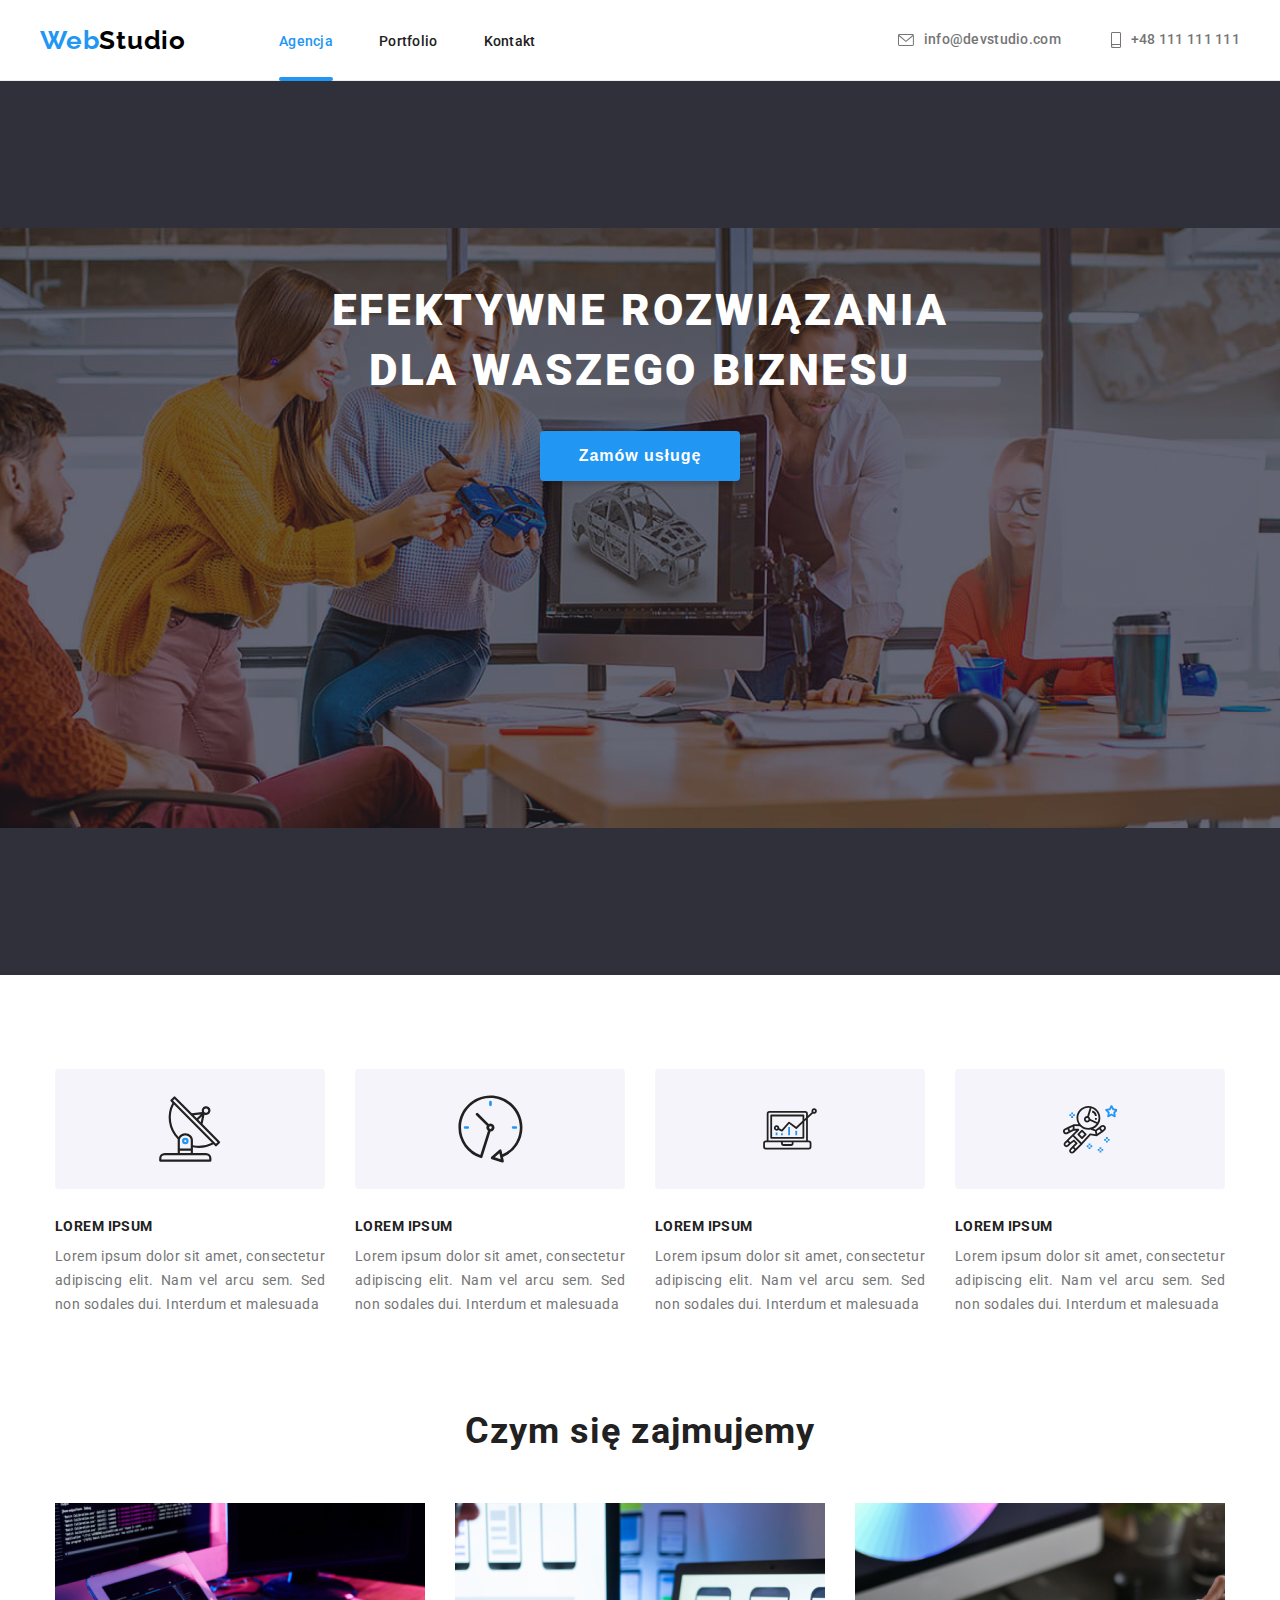
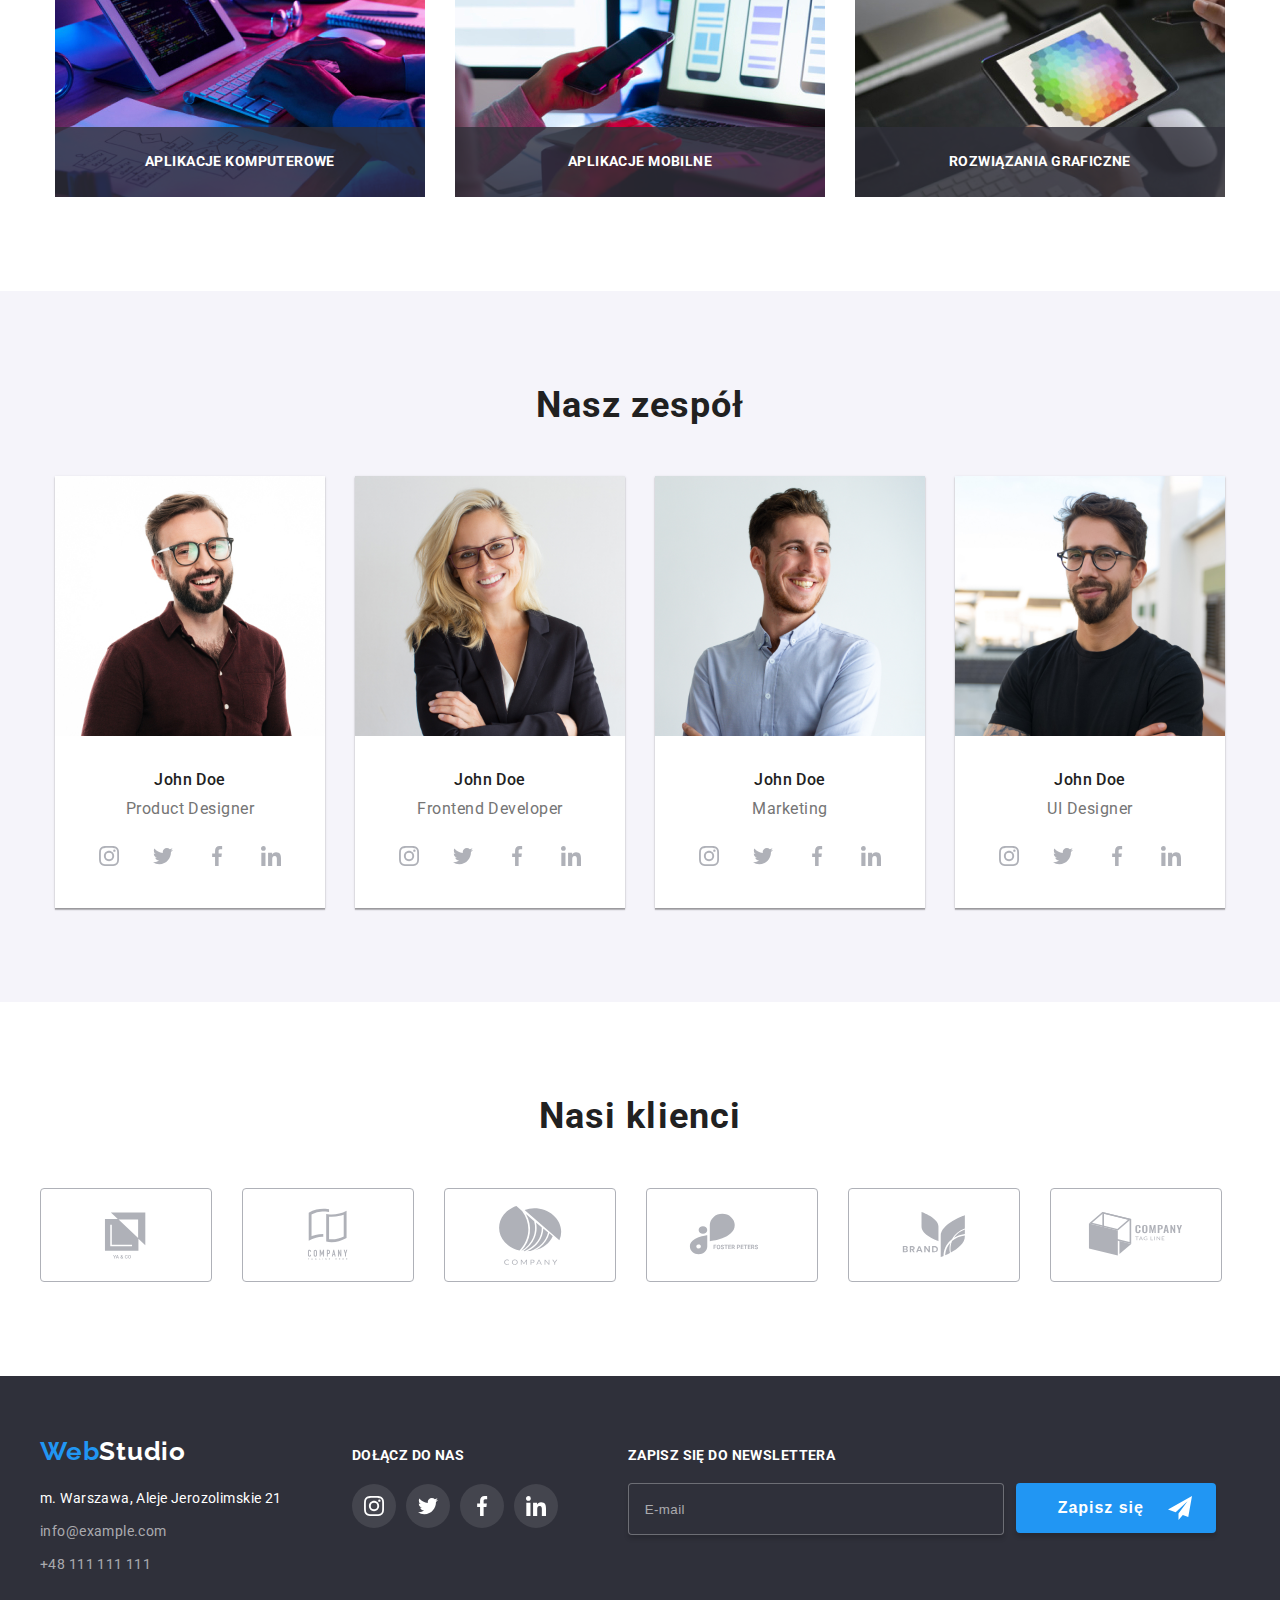
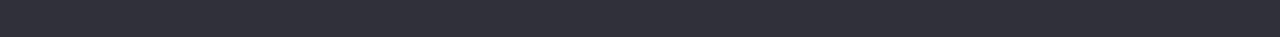
==== index.html @ 9510930a "init" ====
<!DOCTYPE html>
<html lang="pl">
  <head>
    <meta charset="UTF-8" />
    <meta http-equiv="X-UA-Compatible" content="IE=edge" />
    <meta name="viewport" content="width=device-width, initial-scale=1.0" />
    <title>WebStudio</title>
    <link
      rel="stylesheet"
      href="https://cdnjs.cloudflare.com/ajax/libs/modern-normalize/1.1.0/modern-normalize.min.css"
      integrity="sha512-wpPYUAdjBVSE4KJnH1VR1HeZfpl1ub8YT/NKx4PuQ5NmX2tKuGu6U/JRp5y+Y8XG2tV+wKQpNHVUX03MfMFn9Q=="
      crossorigin="anonymous"
      referrerpolicy="no-referrer"
    />
    <link rel="preconnect" href="https://fonts.googleapis.com" />
    <link rel="preconnect" href="https://fonts.gstatic.com" crossorigin />
    <link
      href="https://fonts.googleapis.com/css2?family=Raleway:wght@700&family=Roboto:wght@400;500;700;900&display=swap"
      rel="stylesheet"
    />
    <link rel="stylesheet" href="./css/styles.css" />
  </head>

  <body>
    <header>
      <div class="container container-header">
        <nav class="navigation-header">
          <a href="./index.html" class="logo logo--start"
            ><span class="logo-part">Web</span>Studio</a
          >
          <ul class="navigation">
            <li>
              <a href="./index.html" class="navigation_item is-active"
                >Agencja</a
              >
            </li>
            <li>
              <a href="./portfolio.html" class="navigation_item">Portfolio</a>
            </li>
            <li><a href="#contact" class="navigation_item">Kontakt</a></li>
          </ul>
        </nav>
        <ul class="contact-header">
          <li>
            <a href="mailto:info@devstudio.com" class="contact-header_item">
              <svg class="contact-icon" width="16px" height="12px">
                <use href="images/icons.svg#icon-post-icon"></use>
              </svg>
              info@devstudio.com</a
            >
          </li>
          <li>
            <a href="tel:+48111111111" class="contact-header_item">
              <svg class="contact-icon" width="10px" height="16px">
                <use href="images/icons.svg#icon-smartphone-icon"></use>
              </svg>
              +48 111 111 111</a
            >
          </li>
        </ul>
      </div>
    </header>
    <main>
      <section class="section slogan-section">
        <div class="container slogan-container">
          <h1 class="slogan">
            EFEKTYWNE ROZWIĄZANIA <br />
            DLA WASZEGO BIZNESU
          </h1>
          <button type="button" class="button-main" data-modal-open>
            Zamów usługę
          </button>
        </div>
      </section>
      <section class="section introduction">
        <div class="container">
          <ul class="container-introduction">
            <li>
              <div class="introduction-picture">
                <svg class="icon-introduction" width="65.32px" height="70px">
                  <use href="images/icons.svg#icon-antena-icon"></use>
                </svg>
              </div>
              <h3 class="introduction_title">LOREM IPSUM</h3>
              <p class="introduction_description">
                Lorem ipsum dolor sit amet, consectetur adipiscing elit. Nam vel
                arcu sem. Sed non sodales dui. Interdum et malesuada
              </p>
            </li>
            <li>
              <div class="introduction-picture">
                <svg class="icon-introduction" width="66.96px" height="70px">
                  <use href="images/icons.svg#icon-clock-icon"></use>
                </svg>
              </div>
              <h3 class="introduction_title">LOREM IPSUM</h3>
              <p class="introduction_description">
                Lorem ipsum dolor sit amet, consectetur adipiscing elit. Nam vel
                arcu sem. Sed non sodales dui. Interdum et malesuada
              </p>
            </li>
            <li>
              <div class="introduction-picture">
                <svg class="icon-introduction" width="70px" height="53.69px">
                  <use href="images/icons.svg#icon-diagram-icon"></use>
                </svg>
              </div>
              <h3 class="introduction_title">LOREM IPSUM</h3>
              <p class="introduction_description">
                Lorem ipsum dolor sit amet, consectetur adipiscing elit. Nam vel
                arcu sem. Sed non sodales dui. Interdum et malesuada
              </p>
            </li>
            <li>
              <div class="introduction-picture">
                <svg class="icon-introduction" width="54.83px" height="60.66px">
                  <use href="images/icons.svg#icon-astronaut-icon"></use>
                </svg>
              </div>
              <h3 class="introduction_title">LOREM IPSUM</h3>
              <p class="introduction_description">
                Lorem ipsum dolor sit amet, consectetur adipiscing elit. Nam vel
                arcu sem. Sed non sodales dui. Interdum et malesuada
              </p>
            </li>
          </ul>
        </div>
      </section>
      <section class="section">
        <div class="container">
          <h2 class="section_title">Czym się zajmujemy</h2>
          <ul class="container-activities">
            <li class="activity-image">
              <img
                class="activity-picture"
                src="images/activity1.jpg"
                alt="kodowanie"
                width="370"
                height="294"
              />
              <div class="activity-description">
                <h3 class="activity-text">APLIKACJE KOMPUTEROWE</h3>
              </div>
            </li>
            <li class="activity-image">
              <img
                class="activity-picture"
                src="images/activity2.jpg"
                alt="tworzenie makiet"
                width="370"
                height="294"
              />
              <div class="activity-description">
                <h3 class="activity-text">APLIKACJE MOBILNE</h3>
              </div>
            </li>
            <li class="activity-image">
              <img
                class="activity-picture"
                src="images/activity3.jpg"
                alt="design"
                width="370"
                height="294"
              />
              <div class="activity-description">
                <h3 class="activity-text">ROZWIĄZANIA GRAFICZNE</h3>
              </div>
            </li>
          </ul>
        </div>
      </section>
      <section class="section team">
        <div class="container">
          <h2 class="section_title">Nasz zespół</h2>
          <ul class="container-team">
            <li class="team_card">
              <img
                src="images/worker1.jpg"
                alt="worker number one"
                width="270"
                height="260"
              />
              <h3 class="team_name">John Doe</h3>
              <p class="team_description">Product Designer</p>
              <div class="team-socialmedia">
                <div class="socialmedia-icon-wrap team-socialmedia-icon-wrap">
                  <svg
                    class="socialmedia-icon team-socialmedia-icon"
                    width="20px"
                    height="20px"
                  >
                    <use href="images/icons.svg#icon-instagram-icon"></use>
                  </svg>
                </div>
                <div class="socialmedia-icon-wrap team-socialmedia-icon-wrap">
                  <svg
                    class="socialmedia-icon team-socialmedia-icon"
                    width="20px"
                    height="20px"
                  >
                    <use href="images/icons.svg#icon-twitter-icon"></use>
                  </svg>
                </div>
                <div class="socialmedia-icon-wrap team-socialmedia-icon-wrap">
                  <svg
                    class="socialmedia-icon team-socialmedia-icon"
                    width="20px"
                    height="20px"
                  >
                    <use href="images/icons.svg#icon-fb-icon"></use>
                  </svg>
                </div>
                <div class="socialmedia-icon-wrap team-socialmedia-icon-wrap">
                  <svg
                    class="socialmedia-icon team-socialmedia-icon"
                    width="20px"
                    height="20px"
                  >
                    <use href="images/icons.svg#icon-linkedin-icon"></use>
                  </svg>
                </div>
              </div>
            </li>
            <li class="team_card">
              <img
                src="images/worker2.jpg"
                alt="worker number two"
                width="270"
                height="260"
              />
              <h3 class="team_name">John Doe</h3>
              <p class="team_description">Frontend Developer</p>
              <div class="team-socialmedia">
                <div class="socialmedia-icon-wrap team-socialmedia-icon-wrap">
                  <svg
                    class="socialmedia-icon team-socialmedia-icon"
                    width="20px"
                    height="20px"
                  >
                    <use href="images/icons.svg#icon-instagram-icon"></use>
                  </svg>
                </div>
                <div class="socialmedia-icon-wrap team-socialmedia-icon-wrap">
                  <svg
                    class="socialmedia-icon team-socialmedia-icon"
                    width="20px"
                    height="20px"
                  >
                    <use href="images/icons.svg#icon-twitter-icon"></use>
                  </svg>
                </div>
                <div class="socialmedia-icon-wrap team-socialmedia-icon-wrap">
                  <svg
                    class="socialmedia-icon team-socialmedia-icon"
                    width="20px"
                    height="20px"
                  >
                    <use href="images/icons.svg#icon-fb-icon"></use>
                  </svg>
                </div>
                <div class="socialmedia-icon-wrap team-socialmedia-icon-wrap">
                  <svg
                    class="socialmedia-icon team-socialmedia-icon"
                    width="20px"
                    height="20px"
                  >
                    <use href="images/icons.svg#icon-linkedin-icon"></use>
                  </svg>
                </div>
              </div>
            </li>
            <li class="team_card">
              <img
                src="images/worker3.jpg"
                alt="worker number three"
                width="270"
                height="260"
              />
              <h3 class="team_name">John Doe</h3>
              <p class="team_description">Marketing</p>
              <div class="team-socialmedia">
                <div class="socialmedia-icon-wrap team-socialmedia-icon-wrap">
                  <svg
                    class="socialmedia-icon team-socialmedia-icon"
                    width="20px"
                    height="20px"
                  >
                    <use href="images/icons.svg#icon-instagram-icon"></use>
                  </svg>
                </div>
                <div class="socialmedia-icon-wrap team-socialmedia-icon-wrap">
                  <svg
                    class="socialmedia-icon team-socialmedia-icon"
                    width="20px"
                    height="20px"
                  >
                    <use href="images/icons.svg#icon-twitter-icon"></use>
                  </svg>
                </div>
                <div class="socialmedia-icon-wrap team-socialmedia-icon-wrap">
                  <svg
                    class="socialmedia-icon team-socialmedia-icon"
                    width="20px"
                    height="20px"
                  >
                    <use href="images/icons.svg#icon-fb-icon"></use>
                  </svg>
                </div>
                <div class="socialmedia-icon-wrap team-socialmedia-icon-wrap">
                  <svg
                    class="socialmedia-icon team-socialmedia-icon"
                    width="20px"
                    height="20px"
                  >
                    <use href="images/icons.svg#icon-linkedin-icon"></use>
                  </svg>
                </div>
              </div>
            </li>
            <li class="team_card">
              <img
                src="images/worker4.jpg"
                alt="worker number four"
                width="270"
                height="260"
              />
              <h3 class="team_name">John Doe</h3>
              <p class="team_description">UI Designer</p>
              <div class="team-socialmedia">
                <div class="socialmedia-icon-wrap team-socialmedia-icon-wrap">
                  <svg
                    class="socialmedia-icon team-socialmedia-icon"
                    width="20px"
                    height="20px"
                  >
                    <use href="images/icons.svg#icon-instagram-icon"></use>
                  </svg>
                </div>
                <div class="socialmedia-icon-wrap team-socialmedia-icon-wrap">
                  <svg
                    class="socialmedia-icon team-socialmedia-icon"
                    width="20px"
                    height="20px"
                  >
                    <use href="images/icons.svg#icon-twitter-icon"></use>
                  </svg>
                </div>
                <div class="socialmedia-icon-wrap team-socialmedia-icon-wrap">
                  <svg
                    class="socialmedia-icon team-socialmedia-icon"
                    width="20px"
                    height="20px"
                  >
                    <use href="images/icons.svg#icon-fb-icon"></use>
                  </svg>
                </div>
                <div class="socialmedia-icon-wrap team-socialmedia-icon-wrap">
                  <svg
                    class="socialmedia-icon team-socialmedia-icon"
                    width="20px"
                    height="20px"
                  >
                    <use href="images/icons.svg#icon-linkedin-icon"></use>
                  </svg>
                </div>
              </div>
            </li>
          </ul>
        </div>
      </section>
      <section class="section">
        <div class="container">
          <h2 class="section_title">Nasi klienci</h2>
          <ul class="logo-cards">
            <li>
              <div class="logo-space">
                <svg class="logo-icon" width="106px" height="60.04px">
                  <use href="images/icons.svg#icon-logo1-icon"></use>
                </svg>
              </div>
            </li>
            <li>
              <div class="logo-space">
                <svg class="logo-icon" width="106px" height="60.04px">
                  <use href="images/icons.svg#icon-logo2-icon"></use>
                </svg>
              </div>
            </li>
            <li>
              <div class="logo-space">
                <svg class="logo-icon" width="106px" height="60px">
                  <use href="images/icons.svg#icon-logo3-icon"></use>
                </svg>
              </div>
            </li>
            <li>
              <div class="logo-space">
                <svg class="logo-icon" width="106px" height="60px">
                  <use href="images/icons.svg#icon-logo4-icon"></use>
                </svg>
              </div>
            </li>
            <li>
              <div class="logo-space">
                <svg class="logo-icon" width="106px" height="60px">
                  <use href="images/icons.svg#icon-logo5-icon"></use>
                </svg>
              </div>
            </li>
            <li>
              <div class="logo-space">
                <svg class="logo-icon" width="106px" height="60px">
                  <use href="images/icons.svg#icon-logo6-icon"></use>
                </svg>
              </div>
            </li>
          </ul>
        </div>
      </section>
    </main>
    <footer id="contact">
      <div class="container flex-footer">
        <div class="container-footer">
          <a href="./index.html" class="logo logo--end"
            ><span class="logo-part">Web</span>Studio</a
          >
          <address class="contact-footer">
            <ul class="contact-footer_wrap">
              <li class="contact-footer_address">
                m. Warszawa, Aleje Jerozolimskie 21
              </li>
              <li>
                <a href="mailto:info@example.com" class="contact-footer_item"
                  >info@example.com</a
                >
              </li>
              <li>
                <a href="tel:+48111111111" class="contact-footer_item"
                  >+48 111 111 111
                </a>
              </li>
            </ul>
          </address>
        </div>
        <div class="contact-socialmedia">
          <h4 class="socialmedia-text">DOŁĄCZ DO NAS</h4>
          <div class="footer-socialmedia">
            <div class="socialmedia-icon-wrap footer-socialmedia-icon-wrap">
              <svg
                class="socialmedia-icon footer-socialmedia-icon"
                width="20px"
                height="20px"
              >
                <use href="images/icons.svg#icon-instagram-icon"></use>
              </svg>
            </div>
            <div class="socialmedia-icon-wrap footer-socialmedia-icon-wrap">
              <svg
                class="socialmedia-icon footer-socialmedia-icon"
                width="20px"
                height="20px"
              >
                <use href="images/icons.svg#icon-twitter-icon"></use>
              </svg>
            </div>
            <div class="socialmedia-icon-wrap footer-socialmedia-icon-wrap">
              <svg
                class="socialmedia-icon footer-socialmedia-icon"
                width="20px"
                height="20px"
              >
                <use href="images/icons.svg#icon-fb-icon"></use>
              </svg>
            </div>
            <div class="socialmedia-icon-wrap footer-socialmedia-icon-wrap">
              <svg
                class="socialmedia-icon footer-socialmedia-icon"
                width="20px"
                height="20px"
              >
                <use href="images/icons.svg#icon-linkedin-icon"></use>
              </svg>
            </div>
          </div>
        </div>
        <form>
          <label for="email-newsletter" class="label-newsletter"
            >ZAPISZ SIĘ DO NEWSLETTERA</label
          >
          <div class="newsletter-form-wrap">
            <input
              type="email"
              name="email-newsletter"
              id="email-newsletter"
              placeholder="E-mail"
              class="e-mail-input"
            />
            <button type="submit" class="button-newsletter">
              Zapisz się<svg width="24" height="24" class="icon-send">
                <use href="images/icons.svg#icon-send-icon"></use>
              </svg>
            </button>
          </div>
        </form>
      </div>
    </footer>
    <div class="backdrop is-hidden" data-modal>
      <div class="modal">
        <button type="button" class="modal_button" data-modal-close>
          <svg width="11" height="11">
            <use href="images/icons.svg#icon-button-icon"></use>
          </svg>
        </button>
        <form class="service-form">
          <h2 class="form_title">Zostaw swoje dane w formularzu poniżej</h2>
          <label for="clientname" class="input_label">Imie</label>
          <div class="input_wrap">
            <input
              type="text"
              name="clientname"
              id="clientname"
              class="input_box"
              placeholder=" "
            />
            <svg width="12" height="12" class="form_icon">
              <use href="images/icons.svg#icon-person-icon"></use>
            </svg>
          </div>
          <label for="tel-serviceorder" class="input_label">Telefon</label>
          <div class="input_wrap">
            <input
              type="tel"
              name="tel-serviceorder"
              id="tel-serviceorder"
              class="input_box"
              placeholder=" "
            />
            <svg width="13" height="13" class="form_icon">
              <use href="images/icons.svg#icon-tel-icon"></use>
            </svg>
          </div>
          <label for="email-serviceorder" class="input_label">Email</label>
          <div class="input_wrap">
            <input
              type="email"
              name="email-serviceorder"
              id="email-serviceorder"
              class="input_box"
              placeholder=" "
            />
            <svg width="17" height="15" class="form_icon mail_icon">
              <use href="images/icons.svg#icon-email-icon"></use>
            </svg>
          </div>
          <label for="comment-serviceorder" class="input_label"
            >Komentarz</label
          >
          <textarea
            id="comment-serviceorder"
            name="comment-serviceorder"
            placeholder="Wprowadź tekst"
            class="form_textarea"
          ></textarea>
          <label class="checkbox_label">
            <input
              type="checkbox"
              name="regulations-and-privacy-policy"
              value="accepted"
              class="checkbox_box"
            />
            <div class="checkmark">
              <svg width="11" height="8" class="accept_icon">
                <use href="images/icons.svg#icon-mark-icon"></use>
              </svg>
            </div>
            <div>
              Oświadczam iż akceptuję
              <a href="/" class="checbox_string">Regulamin</a> i
              <a href="/" class="checbox_string">Politykę Prywatności.</a>
            </div></label
          >
          <button type="submit" class="button-main">Wyślij</button>
        </form>
      </div>
    </div>
    <script src="./js/modal.js"></script>
  </body>
</html>
---- css/styles.css ----
:root {
  --action-color: #2196f3;
  --main-background-color: #e5e5e5;
  --footer-background-color: #2f303a;
  --font-color: #212121;
  --description-color: #757575;
  --footer-contact-color: #99fff;
  --button-background-color: #f5f4fa;
  --footer-item-color: rgba(255, 255, 255, 0.6);
}

* {
  margin: 0;
  padding: 0;
}

ul {
  list-style: none;
}

a {
  text-decoration: none;
}

body {
  font-family: "Roboto", sans-serif;
  color: var(--font-color);
}

header {
  border-bottom: 1px solid #ececec;
}

.container {
  max-width: 1200px;
  margin: 0 auto;
}

.section {
  padding: 94px 0;
}

.container.container-header {
  display: flex;
  justify-content: space-between;
  align-items: center;
  height: 80px;
}

.navigation-header {
  display: flex;
  align-items: center;
}

.logo--start {
  font-family: "Raleway", sans-serif;
  font-size: 26px;
  font-weight: 700;
  line-height: 1.19;
  letter-spacing: 0.03em;
  color: #000;
  margin-right: 93px;
}

.logo-part {
  color: var(--action-color);
}

.navigation {
  display: flex;
  column-gap: 46px;
}

.navigation_item {
  font-size: 14px;
  font-weight: 500;
  line-height: 1.14;
  letter-spacing: 0.02em;
  color: var(--font-color);
}

.navigation_item.is-active {
  color: var(--action-color);
  position: relative;
}

.navigation_item.is-active::after {
  position: absolute;
  top: 44.41px;
  left: 0;
  content: "";
  height: 4px;
  width: 100%;
  border-radius: 2px;
  background: var(--action-color);
}

.contact-header {
  display: flex;
  align-content: center;
  column-gap: 50px;
}

.contact-icon {
  fill: var(--description-color);
}

.contact-header_item {
  font-weight: 500;
  font-size: 14px;
  line-height: 1.14;
  letter-spacing: 0.02em;
  color: var(--description-color);
  display: flex;
  align-items: center;
  column-gap: 10px;
}

.slogan-section {
  height: 600px;
  padding-top: 200px;
  background-color: var(--footer-background-color);
  background-image: linear-gradient(
      to right,
      rgba(47, 48, 58, 0.4),
      rgba(47, 48, 58, 0.4)
    ),
    url(../images/background.jpg);
  background-size: 1600px;
  background-position: center;
  background-repeat: no-repeat;
}

.container.slogan-container {
  text-align: center;
}

.slogan {
  font-weight: 900;
  font-size: 44px;
  line-height: 1.36;
  letter-spacing: 0.06em;
  color: #fff;
  margin-bottom: 30px;
}

.button-main {
  width: 200px;
  height: 50px;
  background-color: var(--action-color);
  color: #fff;
  font-weight: 700;
  font-size: 16px;
  line-height: 1.88;
  letter-spacing: 0.06em;
  cursor: pointer;
  box-shadow: 0px 4px 4px rgba(0, 0, 0, 0.15);
  border-radius: 4px;
  border: none;
  text-align: center;
}
.introduction {
  padding-bottom: 0;
}
.container-introduction {
  display: flex;
  justify-content: center;
  align-items: center;
  column-gap: 30px;
}

.introduction-picture {
  height: 120px;
  width: 270px;
  border-radius: 4px;
  background-color: #f5f4fa;
  margin-bottom: 30px;
  display: flex;
  justify-content: center;
  align-items: center;
}

.introduction_title {
  font-weight: 700;
  font-size: 14px;
  line-height: 1.14;
  letter-spacing: 0.03em;
  margin-bottom: 10px;
}

.introduction_description {
  color: var(--description-color);
  font-size: 14px;
  line-height: 1.71;
  letter-spacing: 0.03em;
  text-align: justify;
  width: 270px;
}

.section_title {
  font-weight: 700;
  font-size: 36px;
  line-height: 1.16;
  letter-spacing: 0.03em;
  text-align: center;
  margin-bottom: 50px;
}
.container-activities {
  display: flex;
  justify-content: center;
  align-items: center;
  column-gap: 30px;
}

.activity-image {
  display: block;
  height: 294px;
  position: relative;
}

.activity-image img {
  height: 100%;
}

.activity-description {
  position: absolute;
  bottom: 0;
  width: 100%;
  display: flex;
  align-items: center;
  justify-content: center;
  height: 70px;
  background: rgba(47, 48, 58, 0.8);
}

.activity-text {
  color: #fff;
  font-family: "Roboto", sans-serif;
  font-size: 14px;
  font-weight: 700;
  line-height: 1.14;
  letter-spacing: 0.03em;
}

.team {
  background-color: #f5f4fa;
  padding-top: 94px;
}

.container-team {
  display: flex;
  justify-content: center;
  align-items: center;
  column-gap: 30px;
}
.team_card {
  background-color: #fff;
  text-align: center;
  width: 270px;
  box-shadow: 0px 1px 3px rgba(0, 0, 0, 0.12), 0px 1px 1px rgba(0, 0, 0, 0.14),
    0px 2px 1px rgba(0, 0, 0, 0.2);
}

.team_name {
  font-weight: 500;
  font-size: 16px;
  line-height: 1.19;
  letter-spacing: 0.03em;
  margin-bottom: 10px;
  margin-top: 30px;
}

.team_description {
  font-size: 16px;
  line-height: 1.19;
  letter-spacing: 0.03em;
  color: var(--description-color);
  margin-bottom: 16px;
}

.team-socialmedia {
  margin-bottom: 30px;
  display: flex;
  justify-content: center;
  align-items: center;
  column-gap: 10px;
}

.team-socialmedia-icon-wrap {
  width: 44px;
  height: 44px;
  border-radius: 50%;
  background-color: #fff;
  display: flex;
  justify-content: center;
  align-items: center;
}

.team-socialmedia-icon {
  fill: #afb1b8;
}

.logo-cards {
  display: flex;
  align-items: center;
  column-gap: 30px;
}

.logo-space {
  height: 92px;
  width: 170px;
  border-radius: 4px;
  border: 1px solid #afb1b8;
  display: flex;
  justify-content: center;
  align-items: center;
}

.logo-icon {
  fill: #afb1b8;
}

.logo-space:hover,
.logo-space:focus {
  border-color: var(--action-color);
}

.logo-space:hover .logo-icon,
.logo-space:focus .logo-icon {
  fill: var(--action-color);
}

.buttons-section {
  display: flex;
  justify-content: center;
  padding-bottom: 50px;
  column-gap: 8px;
}

.button {
  background-color: var(--button-background-color);
  font-weight: 500;
  font-size: 16px;
  line-height: 1.62;
  letter-spacing: 0.03em;
  border-radius: 4px;
  cursor: pointer;
  border: none;
  padding: 6px 22px;
}

.button:hover,
.button:focus {
  background-color: var(--action-color);
  color: #fff;
  box-shadow: 0px 3px 1px rgba(0, 0, 0, 0.1), 0px 1px 2px rgba(0, 0, 0, 0.08),
    0px 2px 2px rgba(0, 0, 0, 0.12);
  border-radius: 4px;
}

.container-projects {
  display: flex;
  flex-wrap: wrap;
  gap: 30px;
  padding: 0;
}

.project_card {
  flex-basis: calc((100% - 60px) / 3);
  border: #eeeeee solid 1px;
  padding-bottom: 20px;
}

.project-window {
  position: relative;
  overflow: hidden;
  height: 294px;
}

.project-overlay {
  position: absolute;
  top: 0;
  left: 0;
  background-color: rgba(33, 150, 243, 0.9);
  width: 100%;
  height: 100%;
  padding-top: 49px;
  transform: translateY(100%);
  transition-property: transform;
  transition-timing-function: cubic-bezier(0.4, 0, 0.2, 1);
  transition-duration: 250ms;
}

.project-overlay > p {
  font-family: "Roboto", sans-serif;
  color: #fff;
  font-size: 18px;
  line-height: 1.56;
  letter-spacing: 0.03em;
  text-align: left;
  margin-left: 24px;
}

.project_card img {
  width: 100%;
}

.project_card:hover .project-overlay,
.project_card:focus .project-overlay {
  transform: translateY(0);
}

.project_card:hover,
.project_card:focus {
  box-shadow: 0px 1px 1px rgba(0, 0, 0, 0.12), 0px 4px 4px rgba(0, 0, 0, 0.06),
    1px 4px 6px rgba(0, 0, 0, 0.16);
}

.project_name {
  font-weight: 700;
  font-size: 18px;
  line-height: 2;
  letter-spacing: 0.06em;
  margin-left: 24px;
  margin-bottom: 4px;
  margin-top: 20px;
}

.project_description {
  font-size: 16px;
  line-height: 1.88;
  letter-spacing: 0.03em;
  color: var(--description-color);
  margin-left: 24px;
}

footer {
  background-color: var(--footer-background-color);
  padding-top: 60px;
  padding-bottom: 60px;
}

.flex-footer {
  display: flex;
  justify-content: start;
  column-gap: 70px;
  align-items: baseline;
}
.logo--end {
  font-family: "Raleway", sans-serif;
  font-size: 26px;
  font-weight: 700;
  line-height: 1.19;
  letter-spacing: 0.03em;
  color: #fff;
}
.contact-footer {
  margin-top: 20px;
}

.contact-footer_wrap > li:not(:last-child) {
  margin-bottom: 9px;
}

.contact-footer_address {
  font-size: 14px;
  font-style: normal;
  line-height: 1.71;
  letter-spacing: 0.03em;
  color: #fff;
}

.contact-footer_item {
  font-size: 14px;
  font-style: normal;
  line-height: 1.71;
  letter-spacing: 0.03em;
  color: var(--footer-item-color);
}

.socialmedia-text {
  color: #fff;
  font-size: 14px;
  font-weight: 700;
  line-height: 1.14;
  letter-spacing: 0.03em;
  margin-bottom: 20px;
}

.footer-socialmedia {
  display: flex;
  column-gap: 10px;
}

.footer-socialmedia-icon-wrap {
  width: 44px;
  height: 44px;
  border-radius: 50%;
  display: flex;
  justify-content: center;
  align-items: center;
  background-color: rgba(255, 255, 255, 0.1);
}

.footer-socialmedia-icon {
  fill: #fff;
}
.label-newsletter {
  display: block;
  color: #fff;
  font-size: 14px;
  font-weight: 700;
  line-height: 1.17;
  letter-spacing: 0.03em;
  margin-bottom: 20px;
}

.newsletter-form-wrap {
  display: flex;
  column-gap: 12px;
}

.e-mail-input {
  background-color: var(--footer-background-color);
  height: 50px;
  width: 358px;
  border-radius: 4px;
  border: 1px solid rgba(255, 255, 255, 0.3);
  box-shadow: 0px 4px 4px 0px rgba(0, 0, 0, 0.15);
  padding-left: 16px;
  color: #f8f8f8;
}

.e-mail-input::placeholder {
  line-height: 1.25;
  letter-spacing: 0.03em;
  color: rgba(255, 255, 255, 0.6);
}

.button-newsletter {
  width: 200px;
  height: 50px;
  background-color: var(--action-color);
  color: #fff;
  font-weight: 700;
  font-size: 16px;
  line-height: 1.88;
  letter-spacing: 0.06em;
  cursor: pointer;
  box-shadow: 0px 4px 4px rgba(0, 0, 0, 0.15);
  border-radius: 4px;
  border: none;
  padding-left: 42px;
  display: flex;
  align-items: center;
}

.icon-send {
  fill: #fff;
  margin-left: 24px;
}

.contact-header_item:hover .contact-icon,
.contact-header_item:focus .contact-icon {
  fill: var(--action-color);
}

.navigation_item:hover,
.navigation_item:focus,
.contact-header_item:hover,
.contact-header_item:focus,
.contact-footer_item:hover,
.contact-footer_item:focus {
  color: var(--action-color);
}

.socialmedia-icon-wrap:hover,
.socialmedia-icon-wrap:focus {
  background-color: var(--action-color);
}

.socialmedia-icon-wrap:hover .socialmedia-icon,
.socialmedia-icon-wrap:focus .socialmedia-icon {
  fill: #fff;
}

.backdrop {
  position: fixed;
  left: 0;
  right: 0;
  top: 0;
  bottom: 0;
  background-color: rgba(0, 0, 0, 0.2);
  display: flex;
  justify-content: center;
  align-items: center;
}

.modal {
  position: relative;
  height: 581px;
  width: 528px;
  border-radius: 4px;
  background-color: #fff;
  box-shadow: 0px 2px 1px 0px rgba(0, 0, 0, 0.2),
    0px 1px 1px 0px rgba(0, 0, 0, 0.14), 0px 1px 3px 0px rgba(0, 0, 0, 0.12);
}

.modal_button {
  position: absolute;
  top: 8px;
  right: 8px;
  width: 30px;
  height: 30px;
  border: 1px solid rgba(0, 0, 0, 0.1);
  border-radius: 50%;
  background-color: #fff;
  cursor: pointer;
}

.is-hidden {
  opacity: 0;
  visibility: hidden;
  pointer-events: none;
}

.service-form {
  display: flex;
  flex-direction: column;
  align-items: center;
}

.form_title {
  font-size: 20px;
  font-weight: 700;
  line-height: 1.17;
  letter-spacing: 0.03em;
  text-align: center;
  color: #212121;
  margin-top: 40px;
  margin-bottom: 12px;
}

.input_label {
  font-size: 12px;
  line-height: 1.17;
  color: var(--description-color);
  letter-spacing: 0.01em;
  margin-bottom: 4px;
  display: block;
  text-align: left;
  width: 448px;
}

.input_wrap {
  position: relative;
  margin-bottom: 10px;
}

.input_box {
  width: 448px;
  height: 40px;
  border: 1px solid rgba(33, 33, 33, 0.2);
  border-radius: 4px;
  padding-left: 42px;
  outline: none;
}

.form_icon {
  position: absolute;
  top: 50%;
  left: 12px;
  transform: translateY(-50%);
  fill: #212121;
}

.form_textarea {
  width: 448px;
  height: 120px;
  border: 1px solid rgba(33, 33, 33, 0.2);
  border-radius: 4px;
  margin-bottom: 20px;
  resize: none;
  padding-top: 12px;
  padding-left: 16px;
  outline: none;
}

.form_textarea::placeholder {
  font-size: 12px;
  line-height: 1.17;
  letter-spacing: 0.01em;
  color: rgba(117, 117, 117, 0.5);
}

.input_box:focus,
.input_box:hover,
.form_textarea:focus,
.form_textarea:hover {
  border-color: var(--action-color);
}

.input_box:focus + .form_icon,
.input_box:hover + .form_icon {
  fill: var(--action-color);
}

.input_box:not(:placeholder-shown),
.form_textarea:not(:placeholder-shown) {
  border-color: var(--action-color);
}

.input_box:not(:placeholder-shown) + .form_icon {
  fill: var(--action-color);
}

.checkbox_label {
  display: flex;
  align-items: center;
  -webkit-user-select: none;
  -moz-user-select: none;
  -ms-user-select: none;
  user-select: none;
  font-size: 14px;
  line-height: 1.71;
  letter-spacing: 0.03em;
  color: var(--description-color);
  margin-bottom: 30px;
}

.checkbox_box {
  opacity: 0;
  height: 0;
  width: 0;
}

.checkmark {
  position: relative;
  border: 2px solid rgba(33, 33, 33, 1);
  border-radius: 2px;
  width: 16px;
  height: 15px;
  margin-right: 8px;
}
.accept_icon {
  opacity: 0;
  position: absolute;
  top: 50%;
  left: 50%;
  transform: translate(-50%, -50%);
}

.checkbox_label .checkbox_box:checked ~ .checkmark {
  background-color: var(--action-color);
  border: var(--action-color);
}

.checkbox_label .checkbox_box:checked ~ .checkmark > .accept_icon {
  opacity: 1;
  fill: #fff;
}

.checbox_string {
  color: var(--action-color);
  text-decoration: underline;
}
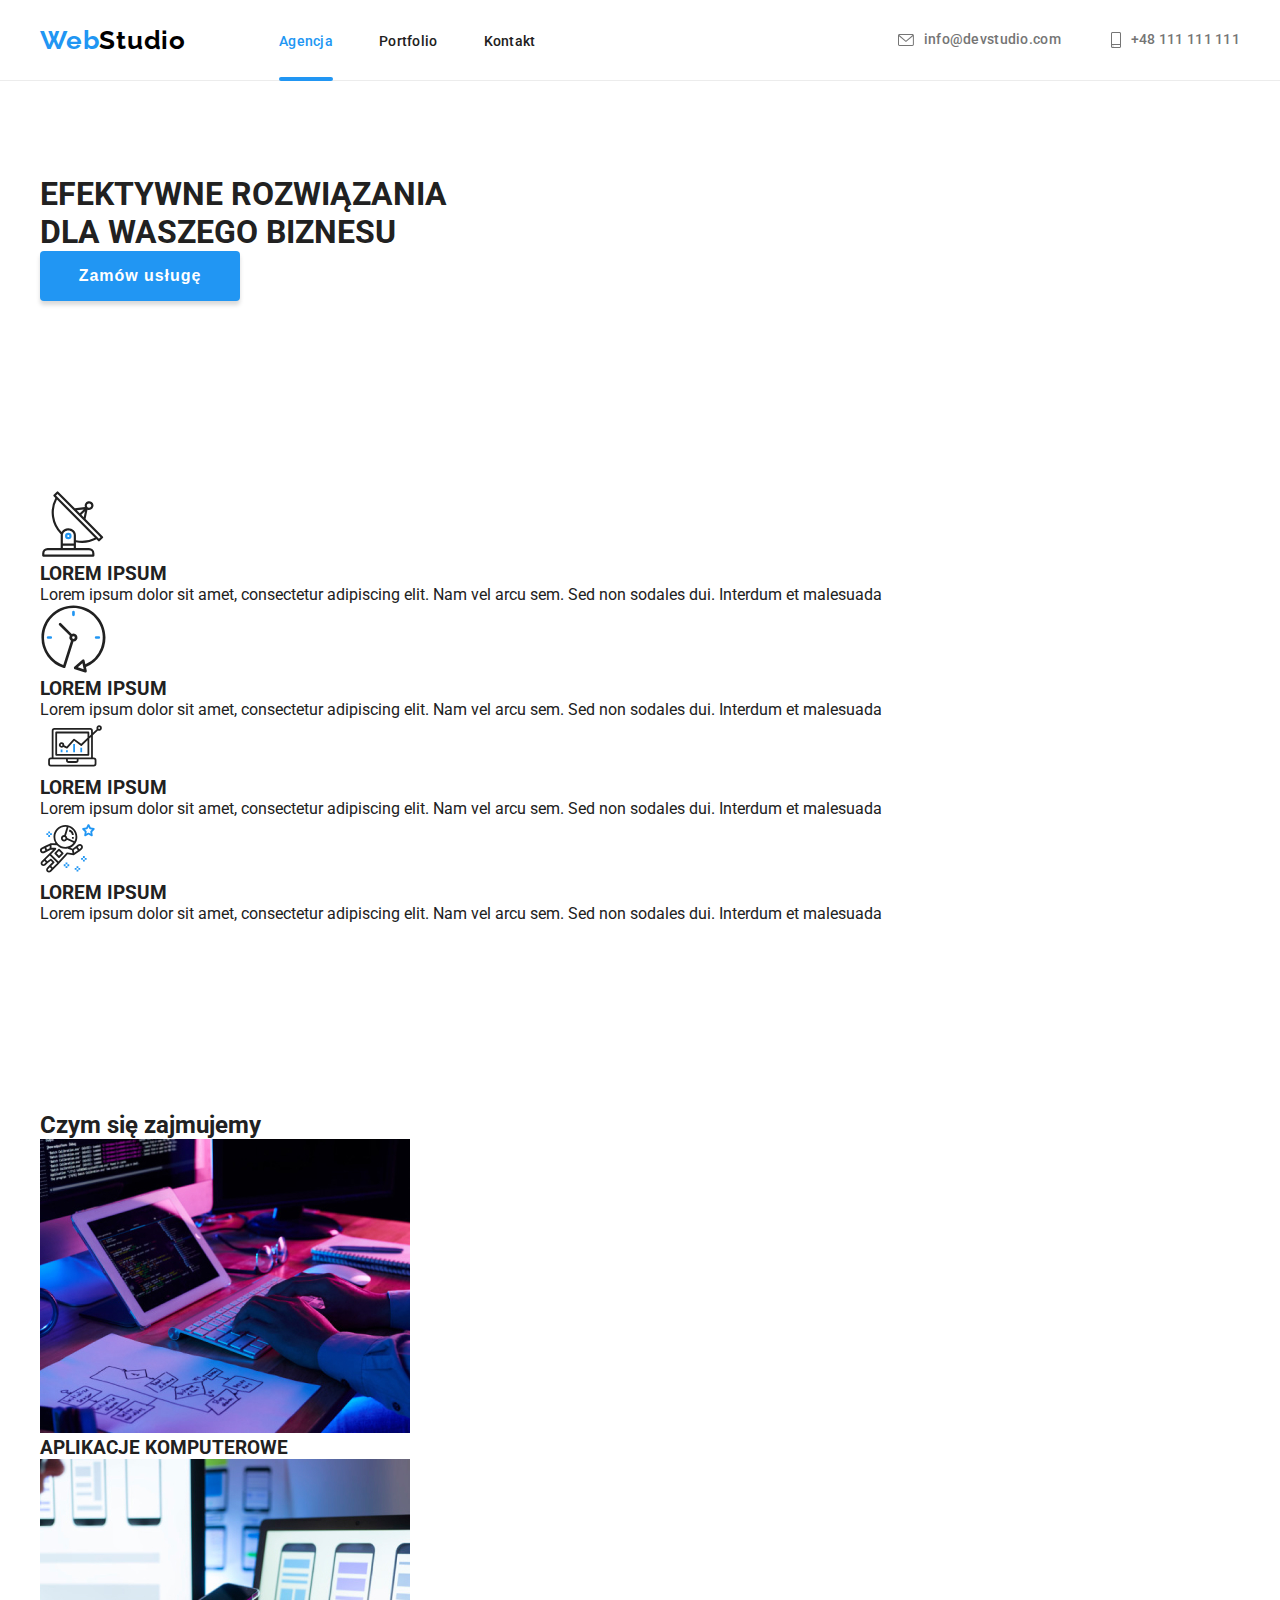
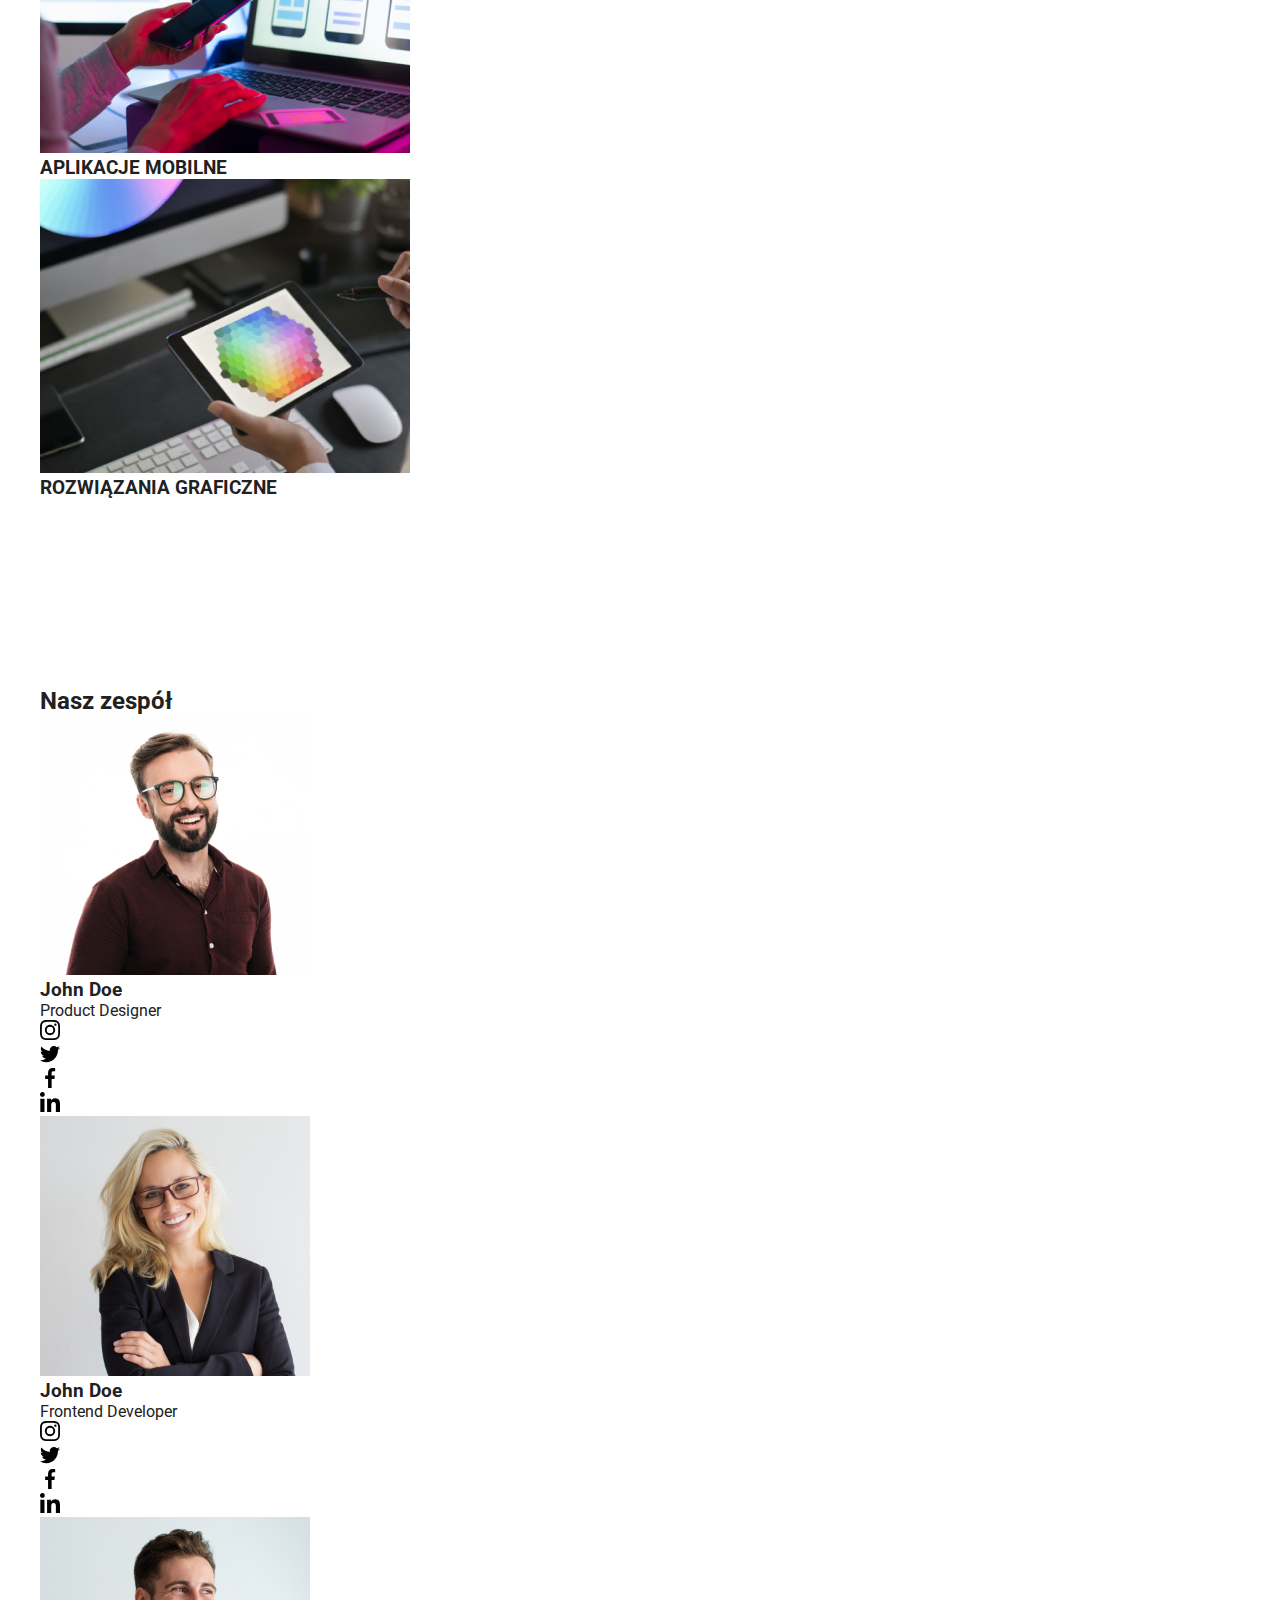
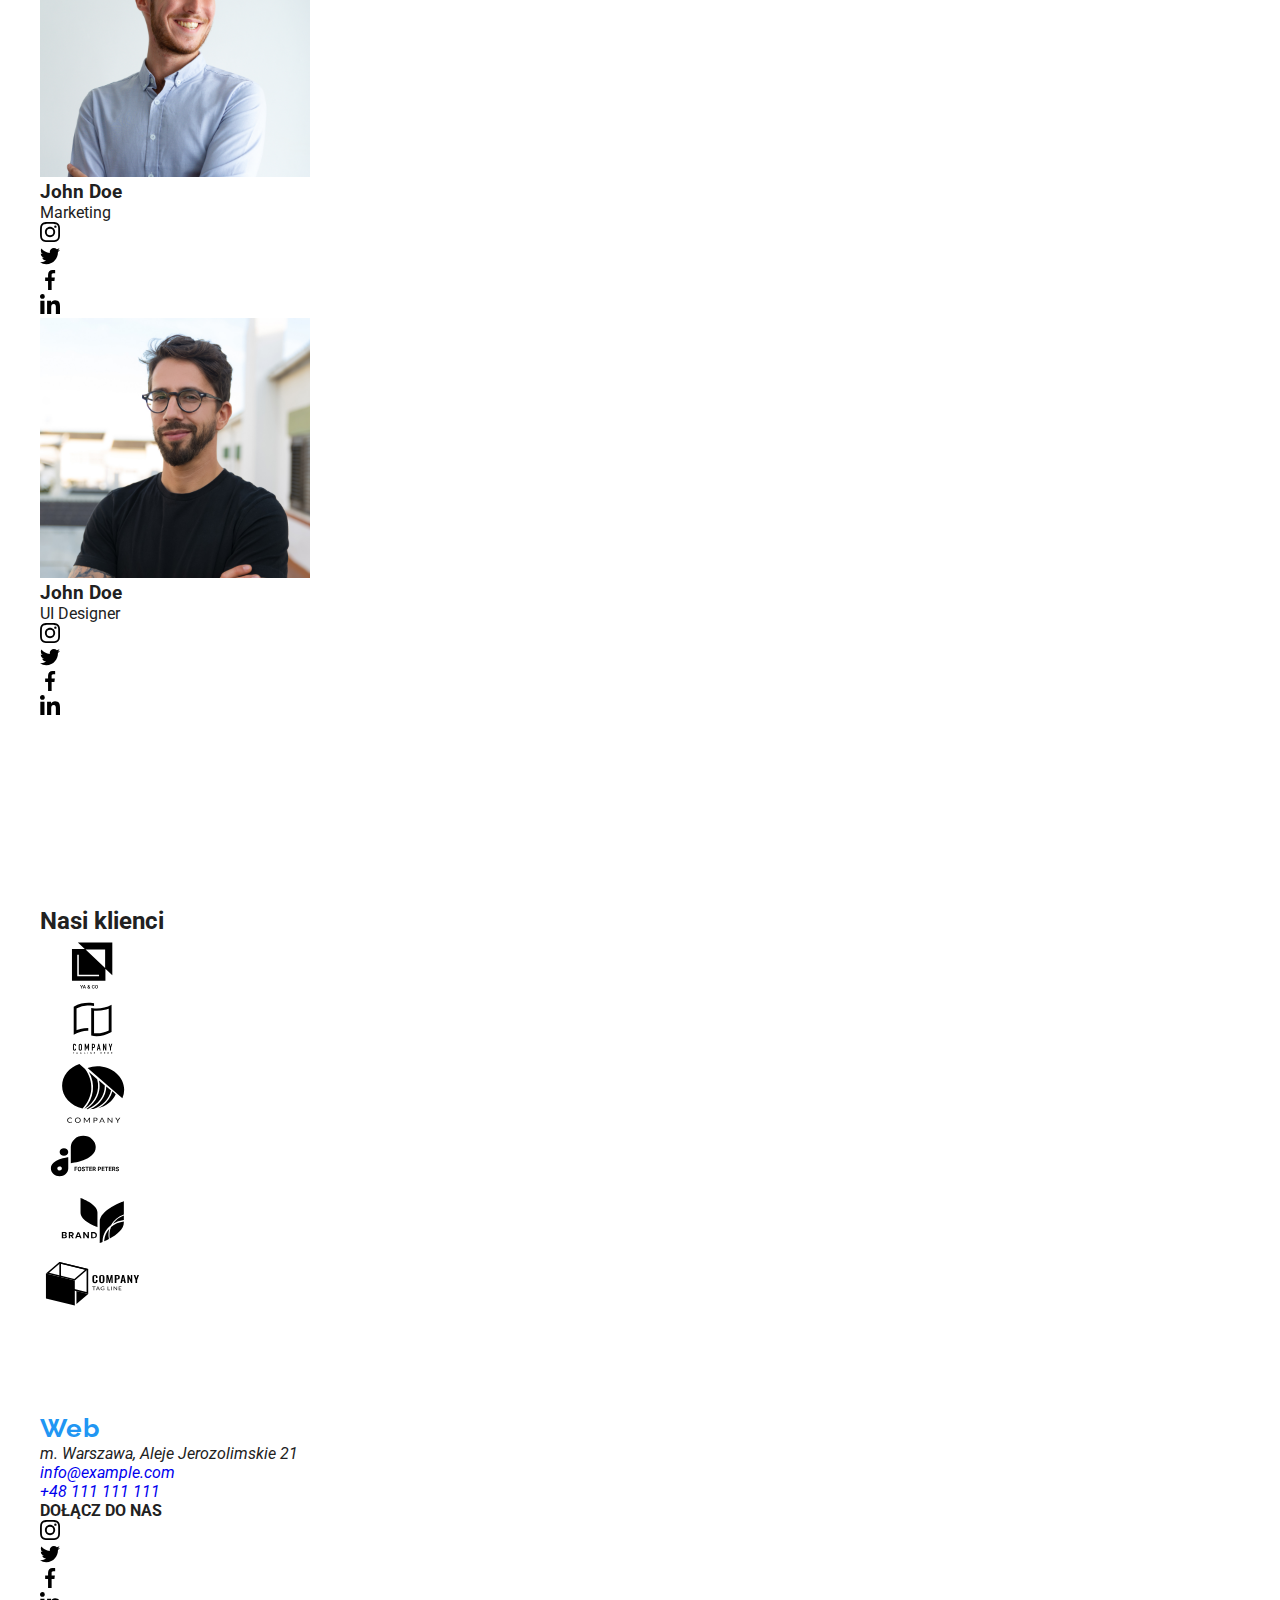
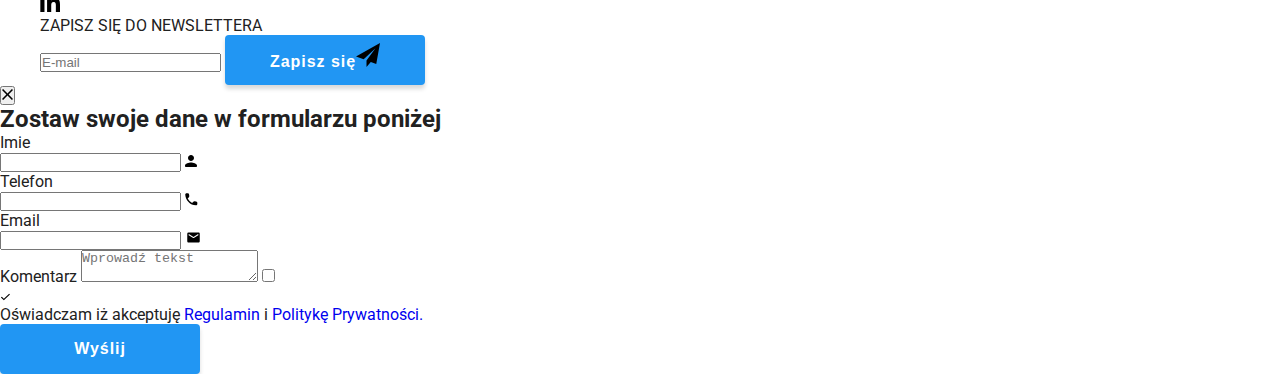
==== commit 3333146b: "scss header added" ====
--- a/index.html
+++ b/index.html
@@ -18,40 +18,42 @@
       href="https://fonts.googleapis.com/css2?family=Raleway:wght@700&family=Roboto:wght@400;500;700;900&display=swap"
       rel="stylesheet"
     />
-    <link rel="stylesheet" href="./css/styles.css" />
+    <link rel="stylesheet" href="./css/main.min.css" />
   </head>
 
   <body>
     <header>
-      <div class="container container-header">
-        <nav class="navigation-header">
+      <div class="container header__container">
+        <nav class="navigation">
           <a href="./index.html" class="logo logo--start"
-            ><span class="logo-part">Web</span>Studio</a
-          >
-          <ul class="navigation">
-            <li>
-              <a href="./index.html" class="navigation_item is-active"
+            ><span class="logo__part">Web</span>Studio</a
+          >
+          <ul class="navigation__list">
+            <li>
+              <a
+                href="./index.html"
+                class="navigation__item navigation__item--is-active"
                 >Agencja</a
               >
             </li>
             <li>
-              <a href="./portfolio.html" class="navigation_item">Portfolio</a>
-            </li>
-            <li><a href="#contact" class="navigation_item">Kontakt</a></li>
+              <a href="./portfolio.html" class="navigation__item">Portfolio</a>
+            </li>
+            <li><a href="#contact" class="navigation__item">Kontakt</a></li>
           </ul>
         </nav>
-        <ul class="contact-header">
+        <ul class="header-contact">
           <li>
-            <a href="mailto:info@devstudio.com" class="contact-header_item">
-              <svg class="contact-icon" width="16px" height="12px">
+            <a href="mailto:info@devstudio.com" class="header-contact__item">
+              <svg class="header-contact__icon" width="16px" height="12px">
                 <use href="images/icons.svg#icon-post-icon"></use>
               </svg>
               info@devstudio.com</a
             >
           </li>
           <li>
-            <a href="tel:+48111111111" class="contact-header_item">
-              <svg class="contact-icon" width="10px" height="16px">
+            <a href="tel:+48111111111" class="header-contact__item">
+              <svg class="header-contact__icon" width="10px" height="16px">
                 <use href="images/icons.svg#icon-smartphone-icon"></use>
               </svg>
               +48 111 111 111</a
@@ -62,63 +64,83 @@
     </header>
     <main>
       <section class="section slogan-section">
-        <div class="container slogan-container">
-          <h1 class="slogan">
+        <div class="container slogan-section__container">
+          <h1 class="slogan-section__slogan">
             EFEKTYWNE ROZWIĄZANIA <br />
             DLA WASZEGO BIZNESU
           </h1>
-          <button type="button" class="button-main" data-modal-open>
+          <button
+            type="button"
+            class="main-button slogan-section__button"
+            data-modal-open
+          >
             Zamów usługę
           </button>
         </div>
       </section>
-      <section class="section introduction">
+      <section class="section introduction-section">
         <div class="container">
-          <ul class="container-introduction">
-            <li>
-              <div class="introduction-picture">
-                <svg class="icon-introduction" width="65.32px" height="70px">
+          <ul class="introduction-section__wrapper">
+            <li>
+              <div class="introduction-section__picture">
+                <svg
+                  class="introduction-section__icon"
+                  width="65.32px"
+                  height="70px"
+                >
                   <use href="images/icons.svg#icon-antena-icon"></use>
                 </svg>
               </div>
-              <h3 class="introduction_title">LOREM IPSUM</h3>
-              <p class="introduction_description">
+              <h3 class="introduction-section__title">LOREM IPSUM</h3>
+              <p class="introduction-section__description">
                 Lorem ipsum dolor sit amet, consectetur adipiscing elit. Nam vel
                 arcu sem. Sed non sodales dui. Interdum et malesuada
               </p>
             </li>
             <li>
-              <div class="introduction-picture">
-                <svg class="icon-introduction" width="66.96px" height="70px">
+              <div class="introduction-section__picture">
+                <svg
+                  class="introduction-section__icon"
+                  width="66.96px"
+                  height="70px"
+                >
                   <use href="images/icons.svg#icon-clock-icon"></use>
                 </svg>
               </div>
-              <h3 class="introduction_title">LOREM IPSUM</h3>
-              <p class="introduction_description">
+              <h3 class="introduction-section__title">LOREM IPSUM</h3>
+              <p class="introduction-section__description">
                 Lorem ipsum dolor sit amet, consectetur adipiscing elit. Nam vel
                 arcu sem. Sed non sodales dui. Interdum et malesuada
               </p>
             </li>
             <li>
-              <div class="introduction-picture">
-                <svg class="icon-introduction" width="70px" height="53.69px">
+              <div class="introduction-section__picture">
+                <svg
+                  class="introduction-section__icon"
+                  width="70px"
+                  height="53.69px"
+                >
                   <use href="images/icons.svg#icon-diagram-icon"></use>
                 </svg>
               </div>
-              <h3 class="introduction_title">LOREM IPSUM</h3>
-              <p class="introduction_description">
+              <h3 class="introduction-section__title">LOREM IPSUM</h3>
+              <p class="introduction-section__description">
                 Lorem ipsum dolor sit amet, consectetur adipiscing elit. Nam vel
                 arcu sem. Sed non sodales dui. Interdum et malesuada
               </p>
             </li>
             <li>
-              <div class="introduction-picture">
-                <svg class="icon-introduction" width="54.83px" height="60.66px">
+              <div class="introduction-section__picture">
+                <svg
+                  class="introduction-section__icon"
+                  width="54.83px"
+                  height="60.66px"
+                >
                   <use href="images/icons.svg#icon-astronaut-icon"></use>
                 </svg>
               </div>
-              <h3 class="introduction_title">LOREM IPSUM</h3>
-              <p class="introduction_description">
+              <h3 class="introduction-section__title">LOREM IPSUM</h3>
+              <p class="introduction-section__description">
                 Lorem ipsum dolor sit amet, consectetur adipiscing elit. Nam vel
                 arcu sem. Sed non sodales dui. Interdum et malesuada
               </p>
@@ -126,93 +148,99 @@
           </ul>
         </div>
       </section>
-      <section class="section">
+      <section class="section activities-section">
         <div class="container">
-          <h2 class="section_title">Czym się zajmujemy</h2>
-          <ul class="container-activities">
-            <li class="activity-image">
+          <h2 class="section__title">Czym się zajmujemy</h2>
+          <ul class="activities-section__wrapper">
+            <li class="activities-section__card">
               <img
-                class="activity-picture"
+                class="activities-section__picture"
                 src="images/activity1.jpg"
                 alt="kodowanie"
                 width="370"
                 height="294"
               />
-              <div class="activity-description">
-                <h3 class="activity-text">APLIKACJE KOMPUTEROWE</h3>
-              </div>
-            </li>
-            <li class="activity-image">
+              <div class="activities-section__description-box">
+                <h3 class="activities-section__description">
+                  APLIKACJE KOMPUTEROWE
+                </h3>
+              </div>
+            </li>
+            <li class="activities-section__card">
               <img
-                class="activity-picture"
+                class="activities-section__picture"
                 src="images/activity2.jpg"
                 alt="tworzenie makiet"
                 width="370"
                 height="294"
               />
-              <div class="activity-description">
-                <h3 class="activity-text">APLIKACJE MOBILNE</h3>
-              </div>
-            </li>
-            <li class="activity-image">
+              <div class="activities-section__description-box">
+                <h3 class="activities-section__description">
+                  APLIKACJE MOBILNE
+                </h3>
+              </div>
+            </li>
+            <li class="activities-section__card">
               <img
-                class="activity-picture"
+                class="activities-section__picture"
                 src="images/activity3.jpg"
                 alt="design"
                 width="370"
                 height="294"
               />
-              <div class="activity-description">
-                <h3 class="activity-text">ROZWIĄZANIA GRAFICZNE</h3>
+              <div class="activities-section__description-box">
+                <h3 class="activities-section__description">
+                  ROZWIĄZANIA GRAFICZNE
+                </h3>
               </div>
             </li>
           </ul>
         </div>
       </section>
-      <section class="section team">
+      <section class="section team-section">
         <div class="container">
-          <h2 class="section_title">Nasz zespół</h2>
-          <ul class="container-team">
-            <li class="team_card">
+          <h2 class="section__title">Nasz zespół</h2>
+          <ul class="team-section__wrapper">
+            <li class="team-section__card">
               <img
                 src="images/worker1.jpg"
                 alt="worker number one"
                 width="270"
                 height="260"
               />
-              <h3 class="team_name">John Doe</h3>
-              <p class="team_description">Product Designer</p>
-              <div class="team-socialmedia">
-                <div class="socialmedia-icon-wrap team-socialmedia-icon-wrap">
-                  <svg
-                    class="socialmedia-icon team-socialmedia-icon"
+              <h3 class="team-section__name">John Doe</h3>
+              <p class="team-section__description">Product Designer</p>
+              <div class="team-section__socialmedia-wrapper">
+                <div class="socialmedia-icon__box team-section__icon-box">
+                  <svg
+                    class="socialmedia-icon team-section__icon"
                     width="20px"
                     height="20px"
                   >
                     <use href="images/icons.svg#icon-instagram-icon"></use>
                   </svg>
                 </div>
-                <div class="socialmedia-icon-wrap team-socialmedia-icon-wrap">
-                  <svg
-                    class="socialmedia-icon team-socialmedia-icon"
+                <div class="socialmedia-icon__box team-section__icon-box">
+                  <svg
+                    class="socialmedia-icon team-section__icon"
                     width="20px"
                     height="20px"
                   >
                     <use href="images/icons.svg#icon-twitter-icon"></use>
                   </svg>
                 </div>
-                <div class="socialmedia-icon-wrap team-socialmedia-icon-wrap">
-                  <svg
-                    class="socialmedia-icon team-socialmedia-icon"
+                <div class="socialmedia-icon__box team-section__icon-box">
+                  <svg
+                    class="socialmedia-icon team-section__icon"
                     width="20px"
                     height="20px"
                   >
                     <use href="images/icons.svg#icon-fb-icon"></use>
                   </svg>
                 </div>
-                <div class="socialmedia-icon-wrap team-socialmedia-icon-wrap">
-                  <svg
-                    class="socialmedia-icon team-socialmedia-icon"
+                <div class="socialmedia-icon__box team-section__icon-box">
+                  <svg
+                    class="socialmedia-icon team-section__icon"
                     width="20px"
                     height="20px"
                   >
@@ -221,46 +249,46 @@
                 </div>
               </div>
             </li>
-            <li class="team_card">
+            <li class="team-section__card">
               <img
                 src="images/worker2.jpg"
                 alt="worker number two"
                 width="270"
                 height="260"
               />
-              <h3 class="team_name">John Doe</h3>
-              <p class="team_description">Frontend Developer</p>
-              <div class="team-socialmedia">
-                <div class="socialmedia-icon-wrap team-socialmedia-icon-wrap">
-                  <svg
-                    class="socialmedia-icon team-socialmedia-icon"
+              <h3 class="team-section__name">John Doe</h3>
+              <p class="team-section__description">Frontend Developer</p>
+              <div class="team-section__socialmedia-wrapper">
+                <div class="socialmedia-icon__box team-section__icon-box">
+                  <svg
+                    class="socialmedia-icon team-section__icon"
                     width="20px"
                     height="20px"
                   >
                     <use href="images/icons.svg#icon-instagram-icon"></use>
                   </svg>
                 </div>
-                <div class="socialmedia-icon-wrap team-socialmedia-icon-wrap">
-                  <svg
-                    class="socialmedia-icon team-socialmedia-icon"
+                <div class="socialmedia-icon__box team-section__icon-box">
+                  <svg
+                    class="socialmedia-icon team-section__icon"
                     width="20px"
                     height="20px"
                   >
                     <use href="images/icons.svg#icon-twitter-icon"></use>
                   </svg>
                 </div>
-                <div class="socialmedia-icon-wrap team-socialmedia-icon-wrap">
-                  <svg
-                    class="socialmedia-icon team-socialmedia-icon"
+                <div class="socialmedia-icon__box team-section__icon-box">
+                  <svg
+                    class="socialmedia-icon team-section__icon"
                     width="20px"
                     height="20px"
                   >
                     <use href="images/icons.svg#icon-fb-icon"></use>
                   </svg>
                 </div>
-                <div class="socialmedia-icon-wrap team-socialmedia-icon-wrap">
-                  <svg
-                    class="socialmedia-icon team-socialmedia-icon"
+                <div class="socialmedia-icon__box team-section__icon-box">
+                  <svg
+                    class="socialmedia-icon team-section__icon"
                     width="20px"
                     height="20px"
                   >
@@ -269,46 +297,46 @@
                 </div>
               </div>
             </li>
-            <li class="team_card">
+            <li class="team-section__card">
               <img
                 src="images/worker3.jpg"
                 alt="worker number three"
                 width="270"
                 height="260"
               />
-              <h3 class="team_name">John Doe</h3>
-              <p class="team_description">Marketing</p>
-              <div class="team-socialmedia">
-                <div class="socialmedia-icon-wrap team-socialmedia-icon-wrap">
-                  <svg
-                    class="socialmedia-icon team-socialmedia-icon"
+              <h3 class="team-section__name">John Doe</h3>
+              <p class="team-section__description">Marketing</p>
+              <div class="team-section__socialmedia-wrapper">
+                <div class="socialmedia-icon__box team-section__icon-box">
+                  <svg
+                    class="socialmedia-icon team-section__icon"
                     width="20px"
                     height="20px"
                   >
                     <use href="images/icons.svg#icon-instagram-icon"></use>
                   </svg>
                 </div>
-                <div class="socialmedia-icon-wrap team-socialmedia-icon-wrap">
-                  <svg
-                    class="socialmedia-icon team-socialmedia-icon"
+                <div class="socialmedia-icon__box team-section__icon-box">
+                  <svg
+                    class="socialmedia-icon team-section__icon"
                     width="20px"
                     height="20px"
                   >
                     <use href="images/icons.svg#icon-twitter-icon"></use>
                   </svg>
                 </div>
-                <div class="socialmedia-icon-wrap team-socialmedia-icon-wrap">
-                  <svg
-                    class="socialmedia-icon team-socialmedia-icon"
+                <div class="socialmedia-icon__box team-section__icon-box">
+                  <svg
+                    class="socialmedia-icon team-section__icon"
                     width="20px"
                     height="20px"
                   >
                     <use href="images/icons.svg#icon-fb-icon"></use>
                   </svg>
                 </div>
-                <div class="socialmedia-icon-wrap team-socialmedia-icon-wrap">
-                  <svg
-                    class="socialmedia-icon team-socialmedia-icon"
+                <div class="socialmedia-icon__box team-section__icon-box">
+                  <svg
+                    class="socialmedia-icon team-section__icon"
                     width="20px"
                     height="20px"
                   >
@@ -317,46 +345,46 @@
                 </div>
               </div>
             </li>
-            <li class="team_card">
+            <li class="team-section__card">
               <img
                 src="images/worker4.jpg"
                 alt="worker number four"
                 width="270"
                 height="260"
               />
-              <h3 class="team_name">John Doe</h3>
-              <p class="team_description">UI Designer</p>
-              <div class="team-socialmedia">
-                <div class="socialmedia-icon-wrap team-socialmedia-icon-wrap">
-                  <svg
-                    class="socialmedia-icon team-socialmedia-icon"
+              <h3 class="team-section__name">John Doe</h3>
+              <p class="team-section__description">UI Designer</p>
+              <div class="team-section__socialmedia-wrapper">
+                <div class="socialmedia-icon__box team-section__icon-box">
+                  <svg
+                    class="socialmedia-icon team-section__icon"
                     width="20px"
                     height="20px"
                   >
                     <use href="images/icons.svg#icon-instagram-icon"></use>
                   </svg>
                 </div>
-                <div class="socialmedia-icon-wrap team-socialmedia-icon-wrap">
-                  <svg
-                    class="socialmedia-icon team-socialmedia-icon"
+                <div class="socialmedia-icon__box team-section__icon-box">
+                  <svg
+                    class="socialmedia-icon team-section__icon"
                     width="20px"
                     height="20px"
                   >
                     <use href="images/icons.svg#icon-twitter-icon"></use>
                   </svg>
                 </div>
-                <div class="socialmedia-icon-wrap team-socialmedia-icon-wrap">
-                  <svg
-                    class="socialmedia-icon team-socialmedia-icon"
+                <div class="socialmedia-icon__box team-section__icon-box">
+                  <svg
+                    class="socialmedia-icon team-section__icon"
                     width="20px"
                     height="20px"
                   >
                     <use href="images/icons.svg#icon-fb-icon"></use>
                   </svg>
                 </div>
-                <div class="socialmedia-icon-wrap team-socialmedia-icon-wrap">
-                  <svg
-                    class="socialmedia-icon team-socialmedia-icon"
+                <div class="socialmedia-icon__box team-section__icon-box">
+                  <svg
+                    class="socialmedia-icon team-section__icon"
                     width="20px"
                     height="20px"
                   >
@@ -368,48 +396,56 @@
           </ul>
         </div>
       </section>
-      <section class="section">
+      <section class="section clients-section">
         <div class="container">
-          <h2 class="section_title">Nasi klienci</h2>
-          <ul class="logo-cards">
-            <li>
-              <div class="logo-space">
-                <svg class="logo-icon" width="106px" height="60.04px">
+          <h2 class="section__title">Nasi klienci</h2>
+          <ul class="clients-section__wrapper">
+            <li>
+              <div class="clients-section__card">
+                <svg
+                  class="clients-section__icon"
+                  width="106px"
+                  height="60.04px"
+                >
                   <use href="images/icons.svg#icon-logo1-icon"></use>
                 </svg>
               </div>
             </li>
             <li>
-              <div class="logo-space">
-                <svg class="logo-icon" width="106px" height="60.04px">
+              <div class="clients-section__card">
+                <svg
+                  class="clients-section__icon"
+                  width="106px"
+                  height="60.04px"
+                >
                   <use href="images/icons.svg#icon-logo2-icon"></use>
                 </svg>
               </div>
             </li>
             <li>
-              <div class="logo-space">
-                <svg class="logo-icon" width="106px" height="60px">
+              <div class="clients-section__card">
+                <svg class="clients-section__icon" width="106px" height="60px">
                   <use href="images/icons.svg#icon-logo3-icon"></use>
                 </svg>
               </div>
             </li>
             <li>
-              <div class="logo-space">
-                <svg class="logo-icon" width="106px" height="60px">
+              <div class="clients-section__card">
+                <svg class="clients-section__icon" width="106px" height="60px">
                   <use href="images/icons.svg#icon-logo4-icon"></use>
                 </svg>
               </div>
             </li>
             <li>
-              <div class="logo-space">
-                <svg class="logo-icon" width="106px" height="60px">
+              <div class="clients-section__card">
+                <svg class="clients-section__icon" width="106px" height="60px">
                   <use href="images/icons.svg#icon-logo5-icon"></use>
                 </svg>
               </div>
             </li>
             <li>
-              <div class="logo-space">
-                <svg class="logo-icon" width="106px" height="60px">
+              <div class="clients-section__card">
+                <svg class="clients-section__icon" width="106px" height="60px">
                   <use href="images/icons.svg#icon-logo6-icon"></use>
                 </svg>
               </div>
@@ -419,62 +455,62 @@
       </section>
     </main>
     <footer id="contact">
-      <div class="container flex-footer">
-        <div class="container-footer">
+      <div class="container footer-container">
+        <div>
           <a href="./index.html" class="logo logo--end"
-            ><span class="logo-part">Web</span>Studio</a
-          >
-          <address class="contact-footer">
-            <ul class="contact-footer_wrap">
-              <li class="contact-footer_address">
+            ><span class="logo__part">Web</span>Studio</a
+          >
+          <address class="footer-contact">
+            <ul class="footer-contact__wrapper">
+              <li class="footer-contact__address">
                 m. Warszawa, Aleje Jerozolimskie 21
               </li>
               <li>
-                <a href="mailto:info@example.com" class="contact-footer_item"
+                <a href="mailto:info@example.com" class="footer-contact__item"
                   >info@example.com</a
                 >
               </li>
               <li>
-                <a href="tel:+48111111111" class="contact-footer_item"
+                <a href="tel:+48111111111" class="footer-contact__item"
                   >+48 111 111 111
                 </a>
               </li>
             </ul>
           </address>
         </div>
-        <div class="contact-socialmedia">
-          <h4 class="socialmedia-text">DOŁĄCZ DO NAS</h4>
-          <div class="footer-socialmedia">
-            <div class="socialmedia-icon-wrap footer-socialmedia-icon-wrap">
+        <div class="socialmedia-contact">
+          <h4 class="socialmedia-contact__text">DOŁĄCZ DO NAS</h4>
+          <div class="socialmedia-contact__icon-wrapper">
+            <div class="socialmedia-icon__box socialmedia-contact__icon-box">
               <svg
-                class="socialmedia-icon footer-socialmedia-icon"
+                class="socialmedia-icon socialmedia-contact__icon"
                 width="20px"
                 height="20px"
               >
                 <use href="images/icons.svg#icon-instagram-icon"></use>
               </svg>
             </div>
-            <div class="socialmedia-icon-wrap footer-socialmedia-icon-wrap">
+            <div class="socialmedia-icon__box socialmedia-contact__icon-box">
               <svg
-                class="socialmedia-icon footer-socialmedia-icon"
+                class="socialmedia-icon socialmedia-contact__icon"
                 width="20px"
                 height="20px"
               >
                 <use href="images/icons.svg#icon-twitter-icon"></use>
               </svg>
             </div>
-            <div class="socialmedia-icon-wrap footer-socialmedia-icon-wrap">
+            <div class="socialmedia-icon__box socialmedia-contact__icon-box">
               <svg
-                class="socialmedia-icon footer-socialmedia-icon"
+                class="socialmedia-icon socialmedia-contact__icon"
                 width="20px"
                 height="20px"
               >
                 <use href="images/icons.svg#icon-fb-icon"></use>
               </svg>
             </div>
-            <div class="socialmedia-icon-wrap footer-socialmedia-icon-wrap">
+            <div class="socialmedia-icon__box socialmedia-contact__icon-box">
               <svg
-                class="socialmedia-icon footer-socialmedia-icon"
+                class="socialmedia-icon socialmedia-contact__icon"
                 width="20px"
                 height="20px"
               >
@@ -483,20 +519,20 @@
             </div>
           </div>
         </div>
-        <form>
-          <label for="email-newsletter" class="label-newsletter"
+        <form class="newsletter">
+          <label for="email-newsletter" class="newsletter__label"
             >ZAPISZ SIĘ DO NEWSLETTERA</label
           >
-          <div class="newsletter-form-wrap">
+          <div class="newsletter__wrapper">
             <input
               type="email"
               name="email-newsletter"
               id="email-newsletter"
               placeholder="E-mail"
-              class="e-mail-input"
+              class="newsletter__e-mail-input"
             />
-            <button type="submit" class="button-newsletter">
-              Zapisz się<svg width="24" height="24" class="icon-send">
+            <button type="submit" class="main-button newsletter__button">
+              Zapisz się<svg width="24" height="24" class="newsletter__icon">
                 <use href="images/icons.svg#icon-send-icon"></use>
               </svg>
             </button>
@@ -512,74 +548,84 @@
           </svg>
         </button>
         <form class="service-form">
-          <h2 class="form_title">Zostaw swoje dane w formularzu poniżej</h2>
-          <label for="clientname" class="input_label">Imie</label>
-          <div class="input_wrap">
+          <h2 class="service-form__title">
+            Zostaw swoje dane w formularzu poniżej
+          </h2>
+          <label for="clientname" class="service-form__label">Imie</label>
+          <div class="service-form__input-wrapper">
             <input
               type="text"
               name="clientname"
               id="clientname"
-              class="input_box"
+              class="service-form__input-box"
               placeholder=" "
             />
-            <svg width="12" height="12" class="form_icon">
+            <svg width="12" height="12" class="service-form__icon">
               <use href="images/icons.svg#icon-person-icon"></use>
             </svg>
           </div>
-          <label for="tel-serviceorder" class="input_label">Telefon</label>
-          <div class="input_wrap">
+          <label for="tel-serviceorder" class="service-form__label"
+            >Telefon</label
+          >
+          <div class="service-form__input-wrapper">
             <input
               type="tel"
               name="tel-serviceorder"
               id="tel-serviceorder"
-              class="input_box"
+              class="service-form__input-box"
               placeholder=" "
             />
-            <svg width="13" height="13" class="form_icon">
+            <svg width="13" height="13" class="service-form__icon">
               <use href="images/icons.svg#icon-tel-icon"></use>
             </svg>
           </div>
-          <label for="email-serviceorder" class="input_label">Email</label>
-          <div class="input_wrap">
+          <label for="email-serviceorder" class="service-form__label"
+            >Email</label
+          >
+          <div class="service-form__input-wrapper">
             <input
               type="email"
               name="email-serviceorder"
               id="email-serviceorder"
-              class="input_box"
+              class="service-form__input-box"
               placeholder=" "
             />
-            <svg width="17" height="15" class="form_icon mail_icon">
+            <svg width="17" height="15" class="service-form__icon">
               <use href="images/icons.svg#icon-email-icon"></use>
             </svg>
           </div>
-          <label for="comment-serviceorder" class="input_label"
+          <label for="comment-serviceorder" class="service-form__label"
             >Komentarz</label
           >
           <textarea
             id="comment-serviceorder"
             name="comment-serviceorder"
             placeholder="Wprowadź tekst"
-            class="form_textarea"
+            class="service-form__textarea"
           ></textarea>
-          <label class="checkbox_label">
+          <label class="service-form__checkbox-label">
             <input
               type="checkbox"
               name="regulations-and-privacy-policy"
               value="accepted"
-              class="checkbox_box"
+              class="service-form__checkbox-box"
             />
-            <div class="checkmark">
-              <svg width="11" height="8" class="accept_icon">
+            <div class="service-form__checkmark">
+              <svg width="11" height="8" class="service-form__accept-icon">
                 <use href="images/icons.svg#icon-mark-icon"></use>
               </svg>
             </div>
             <div>
               Oświadczam iż akceptuję
-              <a href="/" class="checbox_string">Regulamin</a> i
-              <a href="/" class="checbox_string">Politykę Prywatności.</a>
+              <a href="/" class="service-form__checbox-string">Regulamin</a> i
+              <a href="/" class="service-form__checbox-string"
+                >Politykę Prywatności.</a
+              >
             </div></label
           >
-          <button type="submit" class="button-main">Wyślij</button>
+          <button type="submit" class="main-button service-form__button">
+            Wyślij
+          </button>
         </form>
       </div>
     </div>
--- a/css/main.min.css
+++ b/css/main.min.css
@@ -0,0 +1 @@
+*{margin:0;padding:0}ul{list-style:none}a{text-decoration:none}body{font-family:"Roboto",sans-serif;color:#212121}.container{max-width:1200px;margin:0 auto}.section{padding:94px 0}.main-button{width:200px;height:50px;background-color:#2196f3;color:#fff;font-weight:700;font-size:16px;line-height:1.88;letter-spacing:.06em;cursor:pointer;-webkit-box-shadow:0px 4px 4px rgba(0,0,0,.15);box-shadow:0px 4px 4px rgba(0,0,0,.15);border-radius:4px;border:none}header{border-bottom:1px solid #ececec}.header__container{display:-webkit-box;display:-ms-flexbox;display:flex;-webkit-box-pack:justify;-ms-flex-pack:justify;justify-content:space-between;-webkit-box-align:center;-ms-flex-align:center;align-items:center;height:80px}.navigation{display:-webkit-box;display:-ms-flexbox;display:flex;-webkit-box-align:center;-ms-flex-align:center;align-items:center}.navigation__list{display:-webkit-box;display:-ms-flexbox;display:flex;-webkit-column-gap:46px;-moz-column-gap:46px;column-gap:46px}.navigation__item{font-size:14px;font-weight:500;line-height:1.14;letter-spacing:.02em;color:#212121}.navigation__item:hover,.navigation__item:focus{color:#2196f3}.navigation__item--is-active{color:#2196f3;position:relative}.navigation__item--is-active::after{position:absolute;top:44.41px;left:0;content:"";height:4px;width:100%;border-radius:2px;background:#2196f3}.header-contact{display:-webkit-box;display:-ms-flexbox;display:flex;-ms-flex-line-pack:center;align-content:center;-webkit-column-gap:50px;-moz-column-gap:50px;column-gap:50px}.header-contact__icon{fill:#757575}.header-contact__item{font-weight:500;font-size:14px;line-height:1.14;letter-spacing:.02em;color:#757575;display:-webkit-box;display:-ms-flexbox;display:flex;-webkit-box-align:center;-ms-flex-align:center;align-items:center;-webkit-column-gap:10px;-moz-column-gap:10px;column-gap:10px}.header-contact__item:hover,.header-contact__item:focus{color:#2196f3}.header-contact__item:hover .header-contact__icon,.header-contact__item:focus .header-contact__icon{fill:#2196f3}.logo{font-family:"Raleway",sans-serif;font-size:26px;font-weight:700;line-height:1.19;letter-spacing:.03em}.logo__part{color:#2196f3}.logo--start{color:#000;margin-right:93px}.logo--end{color:#fff}/*# sourceMappingURL=main.min.css.map */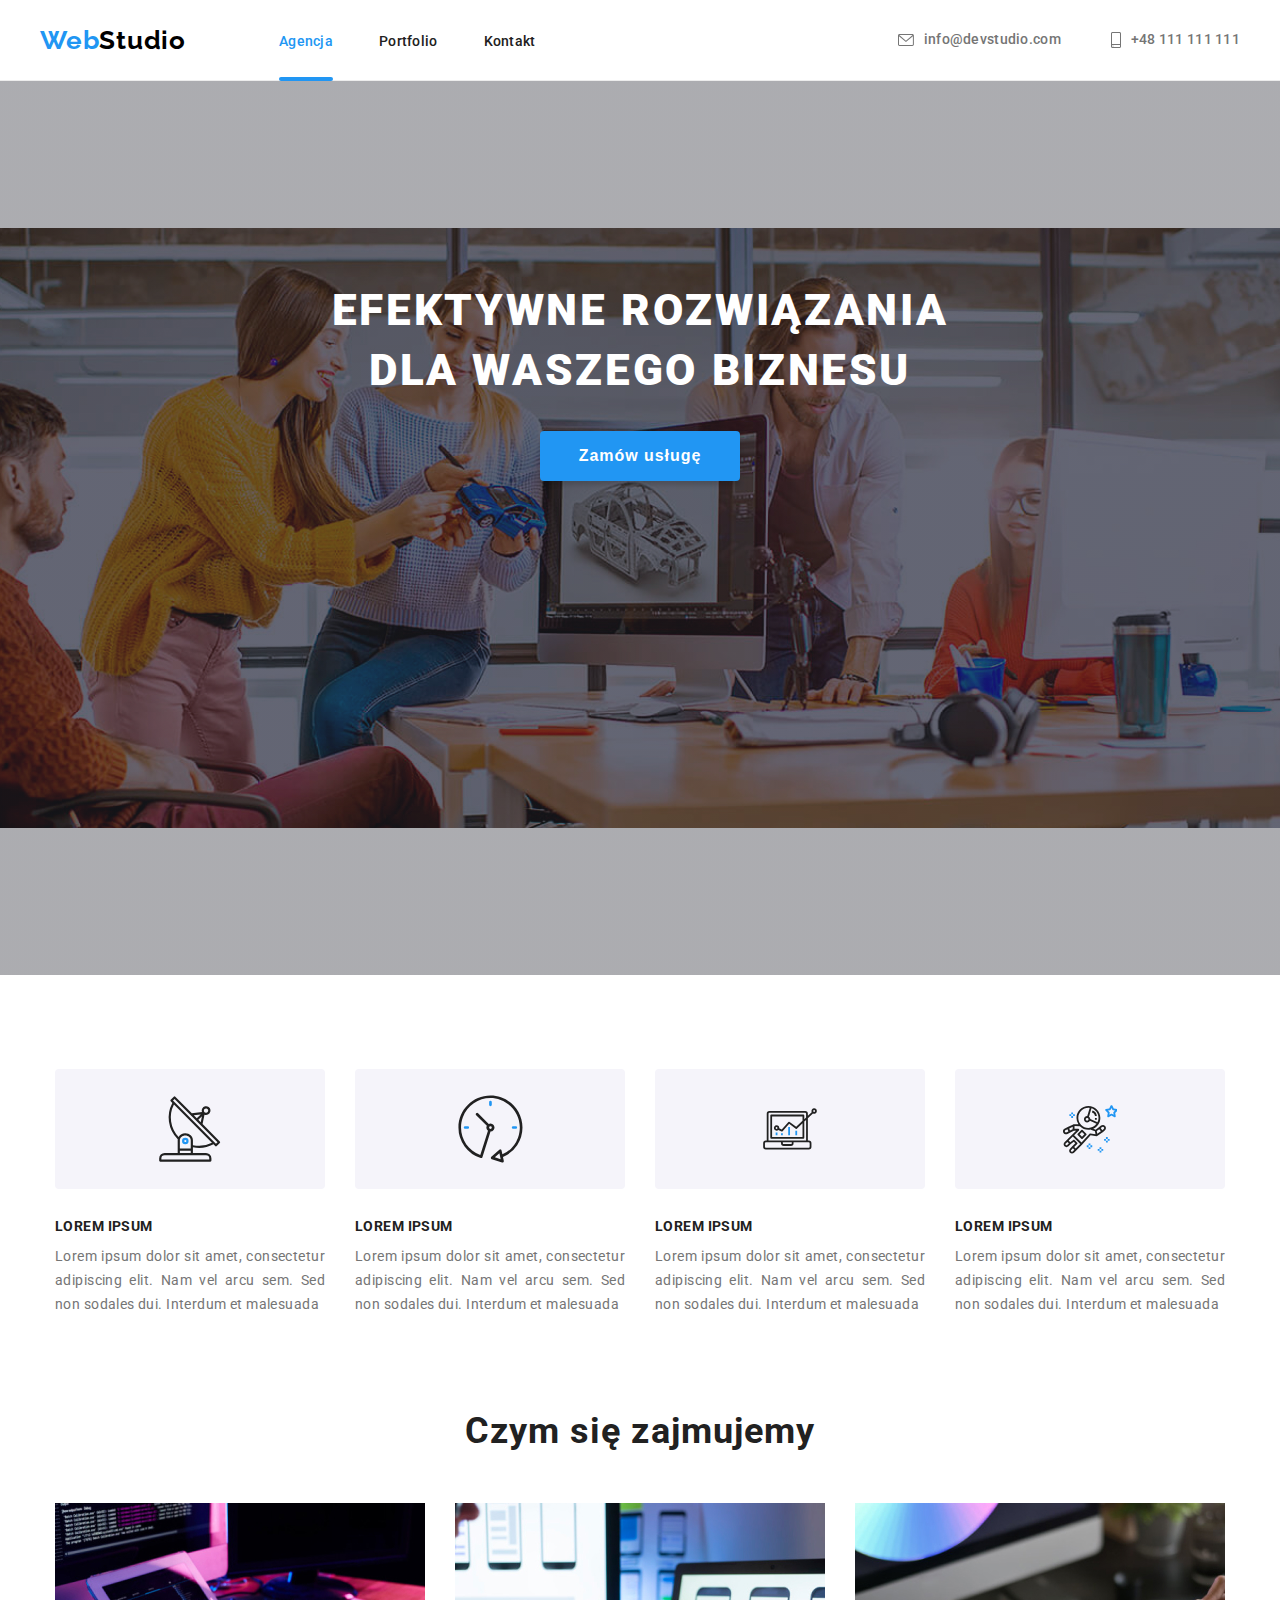
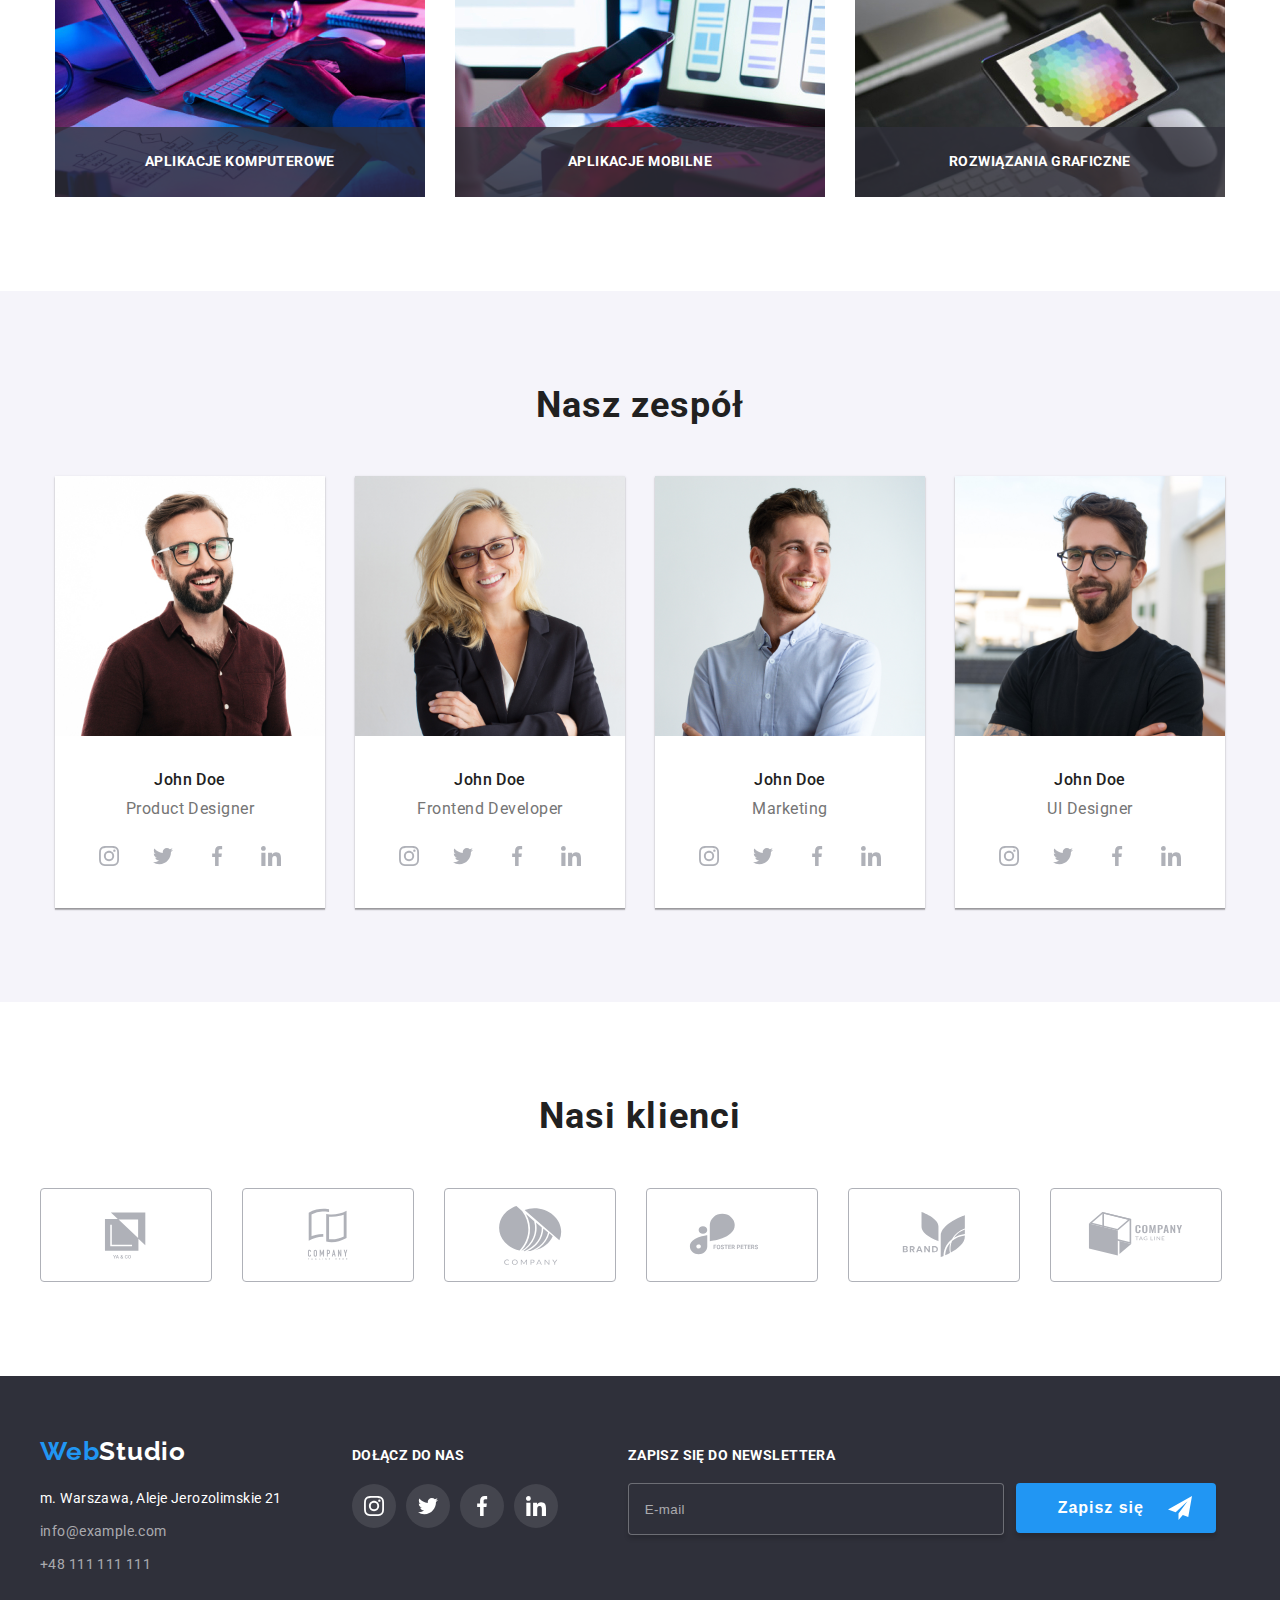
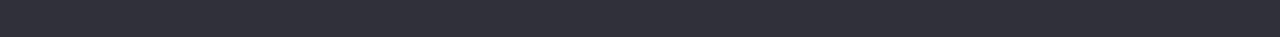
==== commit 4151e949: "index- scss implemented" ====
--- a/index.html
+++ b/index.html
@@ -542,7 +542,7 @@
     </footer>
     <div class="backdrop is-hidden" data-modal>
       <div class="modal">
-        <button type="button" class="modal_button" data-modal-close>
+        <button type="button" class="modal__button" data-modal-close>
           <svg width="11" height="11">
             <use href="images/icons.svg#icon-button-icon"></use>
           </svg>
--- a/css/main.min.css
+++ b/css/main.min.css
@@ -1 +1 @@
-*{margin:0;padding:0}ul{list-style:none}a{text-decoration:none}body{font-family:"Roboto",sans-serif;color:#212121}.container{max-width:1200px;margin:0 auto}.section{padding:94px 0}.main-button{width:200px;height:50px;background-color:#2196f3;color:#fff;font-weight:700;font-size:16px;line-height:1.88;letter-spacing:.06em;cursor:pointer;-webkit-box-shadow:0px 4px 4px rgba(0,0,0,.15);box-shadow:0px 4px 4px rgba(0,0,0,.15);border-radius:4px;border:none}header{border-bottom:1px solid #ececec}.header__container{display:-webkit-box;display:-ms-flexbox;display:flex;-webkit-box-pack:justify;-ms-flex-pack:justify;justify-content:space-between;-webkit-box-align:center;-ms-flex-align:center;align-items:center;height:80px}.navigation{display:-webkit-box;display:-ms-flexbox;display:flex;-webkit-box-align:center;-ms-flex-align:center;align-items:center}.navigation__list{display:-webkit-box;display:-ms-flexbox;display:flex;-webkit-column-gap:46px;-moz-column-gap:46px;column-gap:46px}.navigation__item{font-size:14px;font-weight:500;line-height:1.14;letter-spacing:.02em;color:#212121}.navigation__item:hover,.navigation__item:focus{color:#2196f3}.navigation__item--is-active{color:#2196f3;position:relative}.navigation__item--is-active::after{position:absolute;top:44.41px;left:0;content:"";height:4px;width:100%;border-radius:2px;background:#2196f3}.header-contact{display:-webkit-box;display:-ms-flexbox;display:flex;-ms-flex-line-pack:center;align-content:center;-webkit-column-gap:50px;-moz-column-gap:50px;column-gap:50px}.header-contact__icon{fill:#757575}.header-contact__item{font-weight:500;font-size:14px;line-height:1.14;letter-spacing:.02em;color:#757575;display:-webkit-box;display:-ms-flexbox;display:flex;-webkit-box-align:center;-ms-flex-align:center;align-items:center;-webkit-column-gap:10px;-moz-column-gap:10px;column-gap:10px}.header-contact__item:hover,.header-contact__item:focus{color:#2196f3}.header-contact__item:hover .header-contact__icon,.header-contact__item:focus .header-contact__icon{fill:#2196f3}.logo{font-family:"Raleway",sans-serif;font-size:26px;font-weight:700;line-height:1.19;letter-spacing:.03em}.logo__part{color:#2196f3}.logo--start{color:#000;margin-right:93px}.logo--end{color:#fff}/*# sourceMappingURL=main.min.css.map */+*{margin:0;padding:0}ul{list-style:none}a{text-decoration:none}body{font-family:"Roboto",sans-serif;color:#212121}.container{max-width:1200px;margin:0 auto}.section{padding:94px 0}.section__title{font-weight:700;font-size:36px;line-height:1.16;letter-spacing:.03em;text-align:center;margin-bottom:50px}.main-button{width:200px;height:50px;background-color:#2196f3;color:#fff;font-weight:700;font-size:16px;line-height:1.88;letter-spacing:.06em;cursor:pointer;-webkit-box-shadow:0px 4px 4px rgba(0,0,0,.15);box-shadow:0px 4px 4px rgba(0,0,0,.15);border-radius:4px;border:none}.socialmedia-icon__box:hover,.socialmedia-icon__box:focus{background-color:#2196f3}.socialmedia-icon__box:hover .socialmedia-icon,.socialmedia-icon__box:focus .socialmedia-icon{fill:#fff}header{border-bottom:1px solid #ececec}.header__container{display:-webkit-box;display:-ms-flexbox;display:flex;-webkit-box-pack:justify;-ms-flex-pack:justify;justify-content:space-between;-webkit-box-align:center;-ms-flex-align:center;align-items:center;height:80px}.navigation{display:-webkit-box;display:-ms-flexbox;display:flex;-webkit-box-align:center;-ms-flex-align:center;align-items:center}.navigation__list{display:-webkit-box;display:-ms-flexbox;display:flex;-webkit-column-gap:46px;-moz-column-gap:46px;column-gap:46px}.navigation__item{font-size:14px;font-weight:500;line-height:1.14;letter-spacing:.02em;color:#212121}.navigation__item:hover,.navigation__item:focus{color:#2196f3}.navigation__item--is-active{color:#2196f3;position:relative}.navigation__item--is-active::after{position:absolute;top:44.41px;left:0;content:"";height:4px;width:100%;border-radius:2px;background:#2196f3}.header-contact{display:-webkit-box;display:-ms-flexbox;display:flex;-ms-flex-line-pack:center;align-content:center;-webkit-column-gap:50px;-moz-column-gap:50px;column-gap:50px}.header-contact__icon{fill:#757575}.header-contact__item{font-weight:500;font-size:14px;line-height:1.14;letter-spacing:.02em;color:#757575;display:-webkit-box;display:-ms-flexbox;display:flex;-webkit-box-align:center;-ms-flex-align:center;align-items:center;-webkit-column-gap:10px;-moz-column-gap:10px;column-gap:10px}.header-contact__item:hover,.header-contact__item:focus{color:#2196f3}.header-contact__item:hover .header-contact__icon,.header-contact__item:focus .header-contact__icon{fill:#2196f3}.logo{font-family:"Raleway",sans-serif;font-size:26px;font-weight:700;line-height:1.19;letter-spacing:.03em}.logo__part{color:#2196f3}.logo--start{color:#000;margin-right:93px}.logo--end{color:#fff}.slogan-section{height:600px;padding-top:200px;background-color:var(--footer-background-color);background-image:-webkit-gradient(linear, left top, right top, from(rgba(47, 48, 58, 0.4)), to(rgba(47, 48, 58, 0.4))),url(../images/background.jpg);background-image:linear-gradient(to right, rgba(47, 48, 58, 0.4), rgba(47, 48, 58, 0.4)),url(../images/background.jpg);background-size:1600px;background-position:center;background-repeat:no-repeat}.slogan-section__container{text-align:center}.slogan-section__slogan{font-weight:900;font-size:44px;line-height:1.36;letter-spacing:.06em;color:#fff;margin-bottom:30px}.slogan-section__button{text-align:center}.introduction-section{padding-bottom:0}.introduction-section__wrapper{display:-webkit-box;display:-ms-flexbox;display:flex;-webkit-box-pack:center;-ms-flex-pack:center;justify-content:center;-webkit-box-align:center;-ms-flex-align:center;align-items:center;-webkit-column-gap:30px;-moz-column-gap:30px;column-gap:30px}.introduction-section__picture{height:120px;width:270px;border-radius:4px;background-color:#f5f4fa;margin-bottom:30px;display:-webkit-box;display:-ms-flexbox;display:flex;-webkit-box-pack:center;-ms-flex-pack:center;justify-content:center;-webkit-box-align:center;-ms-flex-align:center;align-items:center}.introduction-section__title{font-weight:700;font-size:14px;line-height:1.14;letter-spacing:.03em;margin-bottom:10px}.introduction-section__description{color:#757575;font-size:14px;line-height:1.71;letter-spacing:.03em;text-align:justify;width:270px}.activities-section__wrapper{display:-webkit-box;display:-ms-flexbox;display:flex;-webkit-box-pack:center;-ms-flex-pack:center;justify-content:center;-webkit-box-align:center;-ms-flex-align:center;align-items:center;-webkit-column-gap:30px;-moz-column-gap:30px;column-gap:30px}.activities-section__card{display:block;height:294px;position:relative}.activities-section__card img{height:100%}.activities-section__description-box{position:absolute;bottom:0;width:100%;display:-webkit-box;display:-ms-flexbox;display:flex;-webkit-box-align:center;-ms-flex-align:center;align-items:center;-webkit-box-pack:center;-ms-flex-pack:center;justify-content:center;height:70px;background:rgba(47,48,58,.8)}.activities-section__description{color:#fff;font-size:14px;font-weight:700;line-height:1.14;letter-spacing:.03em}.team-section{background-color:#f5f4fa;padding-top:94px}.team-section__wrapper{display:-webkit-box;display:-ms-flexbox;display:flex;-webkit-box-pack:center;-ms-flex-pack:center;justify-content:center;-webkit-box-align:center;-ms-flex-align:center;align-items:center;-webkit-column-gap:30px;-moz-column-gap:30px;column-gap:30px}.team-section__card{background-color:#fff;text-align:center;width:270px;-webkit-box-shadow:0px 1px 3px rgba(0,0,0,.12),0px 1px 1px rgba(0,0,0,.14),0px 2px 1px rgba(0,0,0,.2);box-shadow:0px 1px 3px rgba(0,0,0,.12),0px 1px 1px rgba(0,0,0,.14),0px 2px 1px rgba(0,0,0,.2)}.team-section__name{font-weight:500;font-size:16px;line-height:1.19;letter-spacing:.03em;margin-bottom:10px;margin-top:30px}.team-section__description{font-size:16px;line-height:1.19;letter-spacing:.03em;color:#757575;margin-bottom:16px}.team-section__socialmedia-wrapper{margin-bottom:30px;display:-webkit-box;display:-ms-flexbox;display:flex;-webkit-box-pack:center;-ms-flex-pack:center;justify-content:center;-webkit-box-align:center;-ms-flex-align:center;align-items:center;-webkit-column-gap:10px;-moz-column-gap:10px;column-gap:10px}.team-section__icon-box{width:44px;height:44px;border-radius:50%;background-color:#fff;display:-webkit-box;display:-ms-flexbox;display:flex;-webkit-box-pack:center;-ms-flex-pack:center;justify-content:center;-webkit-box-align:center;-ms-flex-align:center;align-items:center}.team-section__icon{fill:#afb1b8}.clients-section__wrapper{display:-webkit-box;display:-ms-flexbox;display:flex;-webkit-box-align:center;-ms-flex-align:center;align-items:center;-webkit-column-gap:30px;-moz-column-gap:30px;column-gap:30px}.clients-section__card{height:92px;width:170px;border-radius:4px;border:1px solid #afb1b8;display:-webkit-box;display:-ms-flexbox;display:flex;-webkit-box-pack:center;-ms-flex-pack:center;justify-content:center;-webkit-box-align:center;-ms-flex-align:center;align-items:center}.clients-section__icon{fill:#afb1b8}.clients-section__card:hover,.clients-section__card:focus{border-color:#2196f3}.clients-section__card:hover .clients-section__icon,.clients-section__card:focus .clients-section__icon{fill:#2196f3}footer{background-color:#2f303a;padding-top:60px;padding-bottom:60px}.footer-container{display:-webkit-box;display:-ms-flexbox;display:flex;-webkit-box-pack:start;-ms-flex-pack:start;justify-content:start;-webkit-column-gap:70px;-moz-column-gap:70px;column-gap:70px;-webkit-box-align:baseline;-ms-flex-align:baseline;align-items:baseline}.footer-contact{margin-top:20px}.footer-contact__wrapper>li:not(:last-child){margin-bottom:9px}.footer-contact__address{font-size:14px;font-style:normal;line-height:1.71;letter-spacing:.03em;color:#fff}.footer-contact__item{font-size:14px;font-style:normal;line-height:1.71;letter-spacing:.03em;color:rgba(255,255,255,.6)}.footer-contact__item:hover,.footer-contact__item:focus{color:#2196f3}.socialmedia-contact__text{color:#fff;font-size:14px;font-weight:700;line-height:1.14;letter-spacing:.03em;margin-bottom:20px}.socialmedia-contact__icon-wrapper{display:-webkit-box;display:-ms-flexbox;display:flex;-webkit-column-gap:10px;-moz-column-gap:10px;column-gap:10px}.socialmedia-contact__icon-box{width:44px;height:44px;border-radius:50%;display:-webkit-box;display:-ms-flexbox;display:flex;-webkit-box-pack:center;-ms-flex-pack:center;justify-content:center;-webkit-box-align:center;-ms-flex-align:center;align-items:center;background-color:rgba(255,255,255,.1)}.socialmedia-contact__icon{fill:#fff}.newsletter__label{display:block;color:#fff;font-size:14px;font-weight:700;line-height:1.17;letter-spacing:.03em;margin-bottom:20px}.newsletter__wrapper{display:-webkit-box;display:-ms-flexbox;display:flex;-webkit-column-gap:12px;-moz-column-gap:12px;column-gap:12px}.newsletter__e-mail-input{background-color:#2f303a;height:50px;width:358px;border-radius:4px;border:1px solid rgba(255,255,255,.3);-webkit-box-shadow:0px 4px 4px 0px rgba(0,0,0,.15);box-shadow:0px 4px 4px 0px rgba(0,0,0,.15);padding-left:16px;color:#f8f8f8}.newsletter__e-mail-input::-webkit-input-placeholder{line-height:1.25;letter-spacing:.03em;color:rgba(255,255,255,.6)}.newsletter__e-mail-input::-moz-placeholder{line-height:1.25;letter-spacing:.03em;color:rgba(255,255,255,.6)}.newsletter__e-mail-input:-ms-input-placeholder{line-height:1.25;letter-spacing:.03em;color:rgba(255,255,255,.6)}.newsletter__e-mail-input::-ms-input-placeholder{line-height:1.25;letter-spacing:.03em;color:rgba(255,255,255,.6)}.newsletter__e-mail-input::placeholder{line-height:1.25;letter-spacing:.03em;color:rgba(255,255,255,.6)}.newsletter__button{padding-left:42px;display:-webkit-box;display:-ms-flexbox;display:flex;-webkit-box-align:center;-ms-flex-align:center;align-items:center}.newsletter__icon{fill:#fff;margin-left:24px}.backdrop{position:fixed;left:0;right:0;top:0;bottom:0;background-color:rgba(0,0,0,.2);display:-webkit-box;display:-ms-flexbox;display:flex;-webkit-box-pack:center;-ms-flex-pack:center;justify-content:center;-webkit-box-align:center;-ms-flex-align:center;align-items:center}.modal{position:relative;height:581px;width:528px;border-radius:4px;background-color:#fff;-webkit-box-shadow:0px 2px 1px 0px rgba(0,0,0,.2),0px 1px 1px 0px rgba(0,0,0,.14),0px 1px 3px 0px rgba(0,0,0,.12);box-shadow:0px 2px 1px 0px rgba(0,0,0,.2),0px 1px 1px 0px rgba(0,0,0,.14),0px 1px 3px 0px rgba(0,0,0,.12)}.modal__button{position:absolute;top:8px;right:8px;width:30px;height:30px;border:1px solid rgba(0,0,0,.1);border-radius:50%;background-color:#fff;cursor:pointer}.is-hidden{opacity:0;visibility:hidden;pointer-events:none}.service-form{display:-webkit-box;display:-ms-flexbox;display:flex;-webkit-box-orient:vertical;-webkit-box-direction:normal;-ms-flex-direction:column;flex-direction:column;-webkit-box-align:center;-ms-flex-align:center;align-items:center}.service-form__title{font-size:20px;font-weight:700;line-height:1.17;letter-spacing:.03em;text-align:center;color:#212121;margin-top:40px;margin-bottom:12px}.service-form__label{font-size:12px;line-height:1.17;color:#757575;letter-spacing:.01em;margin-bottom:4px;display:block;text-align:left;width:448px}.service-form__input-wrapper{position:relative;margin-bottom:10px}.service-form__input-box{width:448px;height:40px;border:1px solid rgba(33,33,33,.2);border-radius:4px;padding-left:42px;outline:none}.service-form__icon{position:absolute;top:50%;left:12px;-webkit-transform:translateY(-50%);transform:translateY(-50%);fill:#212121}.service-form__textarea{width:448px;height:120px;border:1px solid rgba(33,33,33,.2);border-radius:4px;margin-bottom:20px;resize:none;padding-top:12px;padding-left:16px;outline:none}.service-form__textarea::-webkit-input-placeholder{font-size:12px;line-height:1.17;letter-spacing:.01em;color:rgba(117,117,117,.5)}.service-form__textarea::-moz-placeholder{font-size:12px;line-height:1.17;letter-spacing:.01em;color:rgba(117,117,117,.5)}.service-form__textarea:-ms-input-placeholder{font-size:12px;line-height:1.17;letter-spacing:.01em;color:rgba(117,117,117,.5)}.service-form__textarea::-ms-input-placeholder{font-size:12px;line-height:1.17;letter-spacing:.01em;color:rgba(117,117,117,.5)}.service-form__textarea::placeholder{font-size:12px;line-height:1.17;letter-spacing:.01em;color:rgba(117,117,117,.5)}.service-form__checkbox-label{display:-webkit-box;display:-ms-flexbox;display:flex;-webkit-box-align:center;-ms-flex-align:center;align-items:center;-webkit-user-select:none;-moz-user-select:none;-ms-user-select:none;user-select:none;font-size:14px;line-height:1.71;letter-spacing:.03em;color:#757575;margin-bottom:30px}.service-form__checkbox-box{opacity:0;height:0;width:0}.service-form__checkmark{position:relative;border:2px solid #212121;border-radius:2px;width:16px;height:15px;margin-right:8px}.service-form__accept-icon{opacity:0;position:absolute;top:50%;left:50%;-webkit-transform:translate(-50%, -50%);transform:translate(-50%, -50%)}.service-form__checbox-string{color:#2196f3;text-decoration:underline}.service-form__button{text-align:center}.service-form__input-box:focus,.service-form__input-box:hover{border-color:#2196f3}.service-form__input-box:focus+.service-form__icon,.service-form__input-box:hover+.service-form__icon{fill:#2196f3}.service-form__input-box:not(:-moz-placeholder-shown){border-color:#2196f3}.service-form__input-box:not(:-ms-input-placeholder){border-color:#2196f3}.service-form__input-box:not(:placeholder-shown){border-color:#2196f3}.service-form__input-box:not(:-moz-placeholder-shown)+.service-form__icon{fill:#2196f3}.service-form__input-box:not(:-ms-input-placeholder)+.service-form__icon{fill:#2196f3}.service-form__input-box:not(:placeholder-shown)+.service-form__icon{fill:#2196f3}.service-form__textarea:not(:-moz-placeholder-shown){border-color:#2196f3}.service-form__textarea:not(:-ms-input-placeholder){border-color:#2196f3}.service-form__textarea:focus,.service-form__textarea:hover,.service-form__textarea:not(:placeholder-shown){border-color:#2196f3}.service-form__checkbox-label .service-form__checkbox-box:checked~.service-form__checkmark{background-color:#2196f3;border:#2196f3}.service-form__checkbox-label .service-form__checkbox-box:checked~.service-form__checkmark>.service-form__accept-icon{opacity:1;fill:#fff}/*# sourceMappingURL=main.min.css.map */